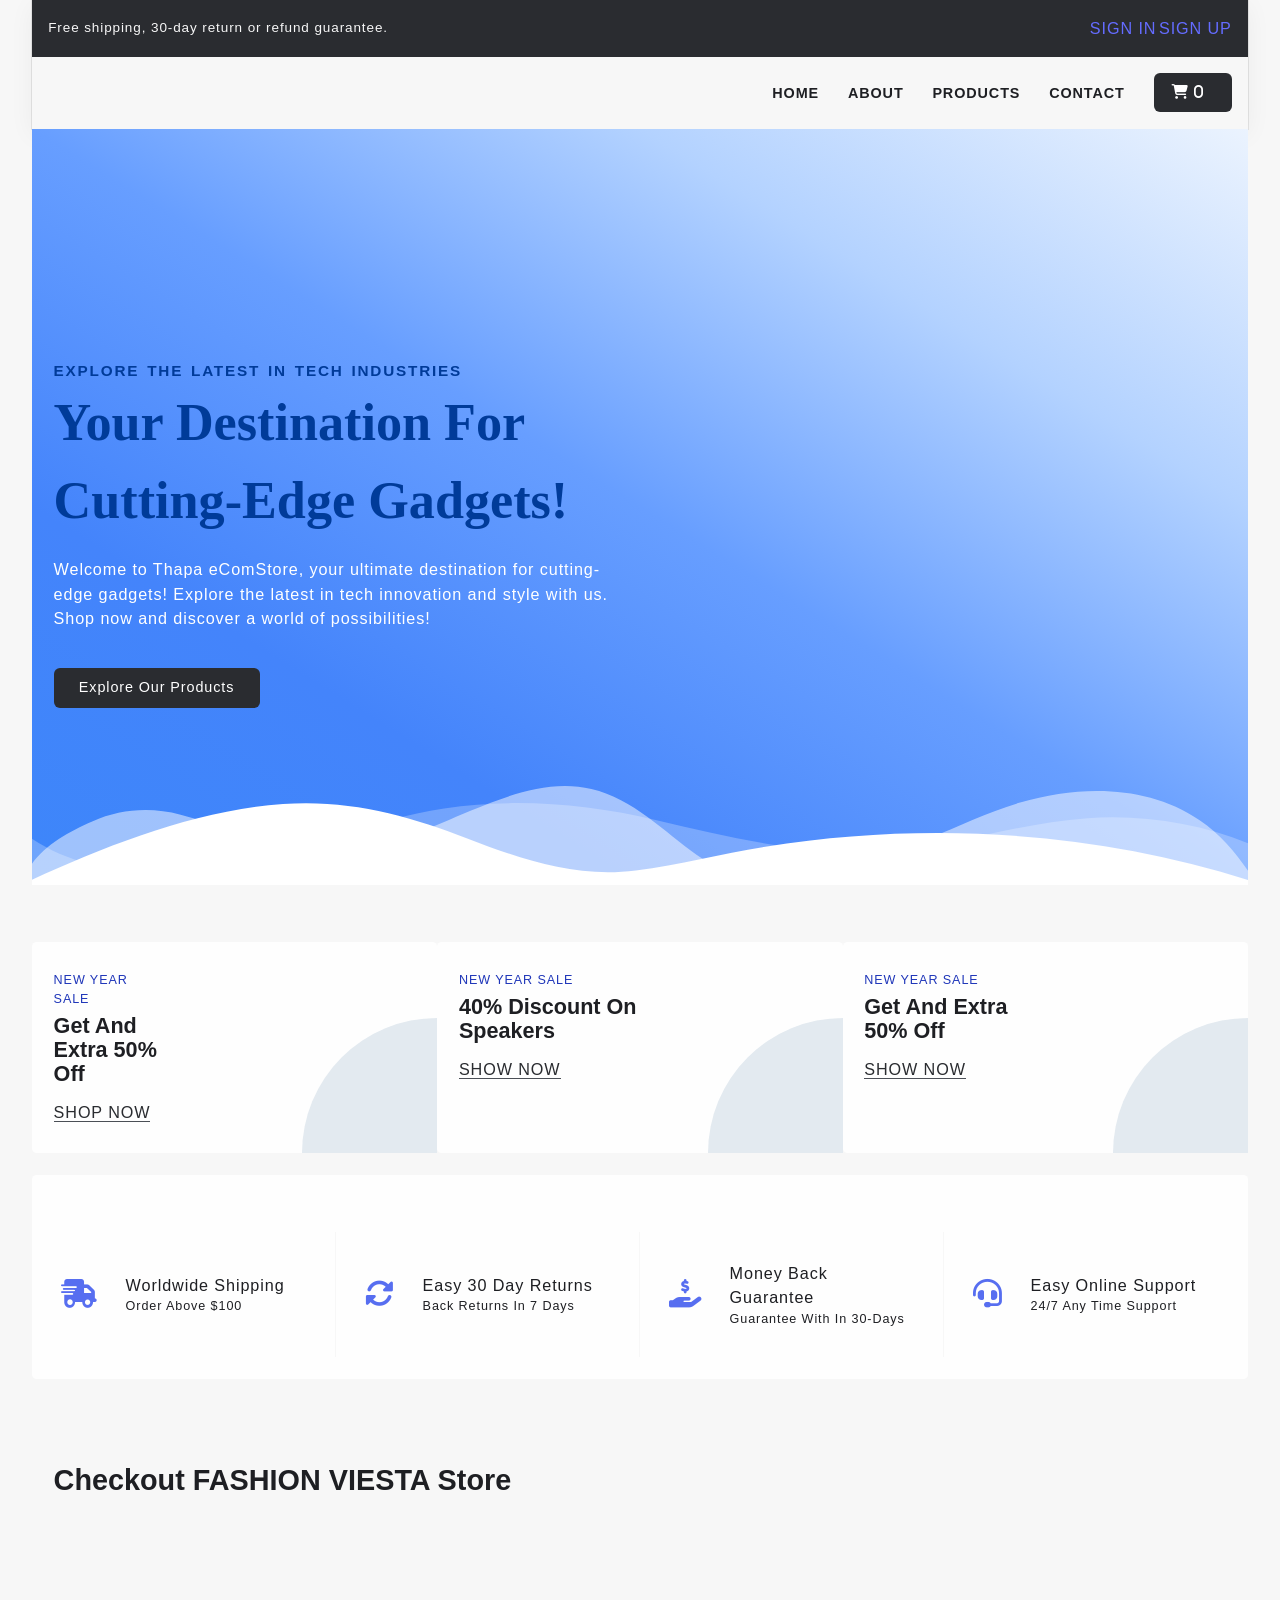
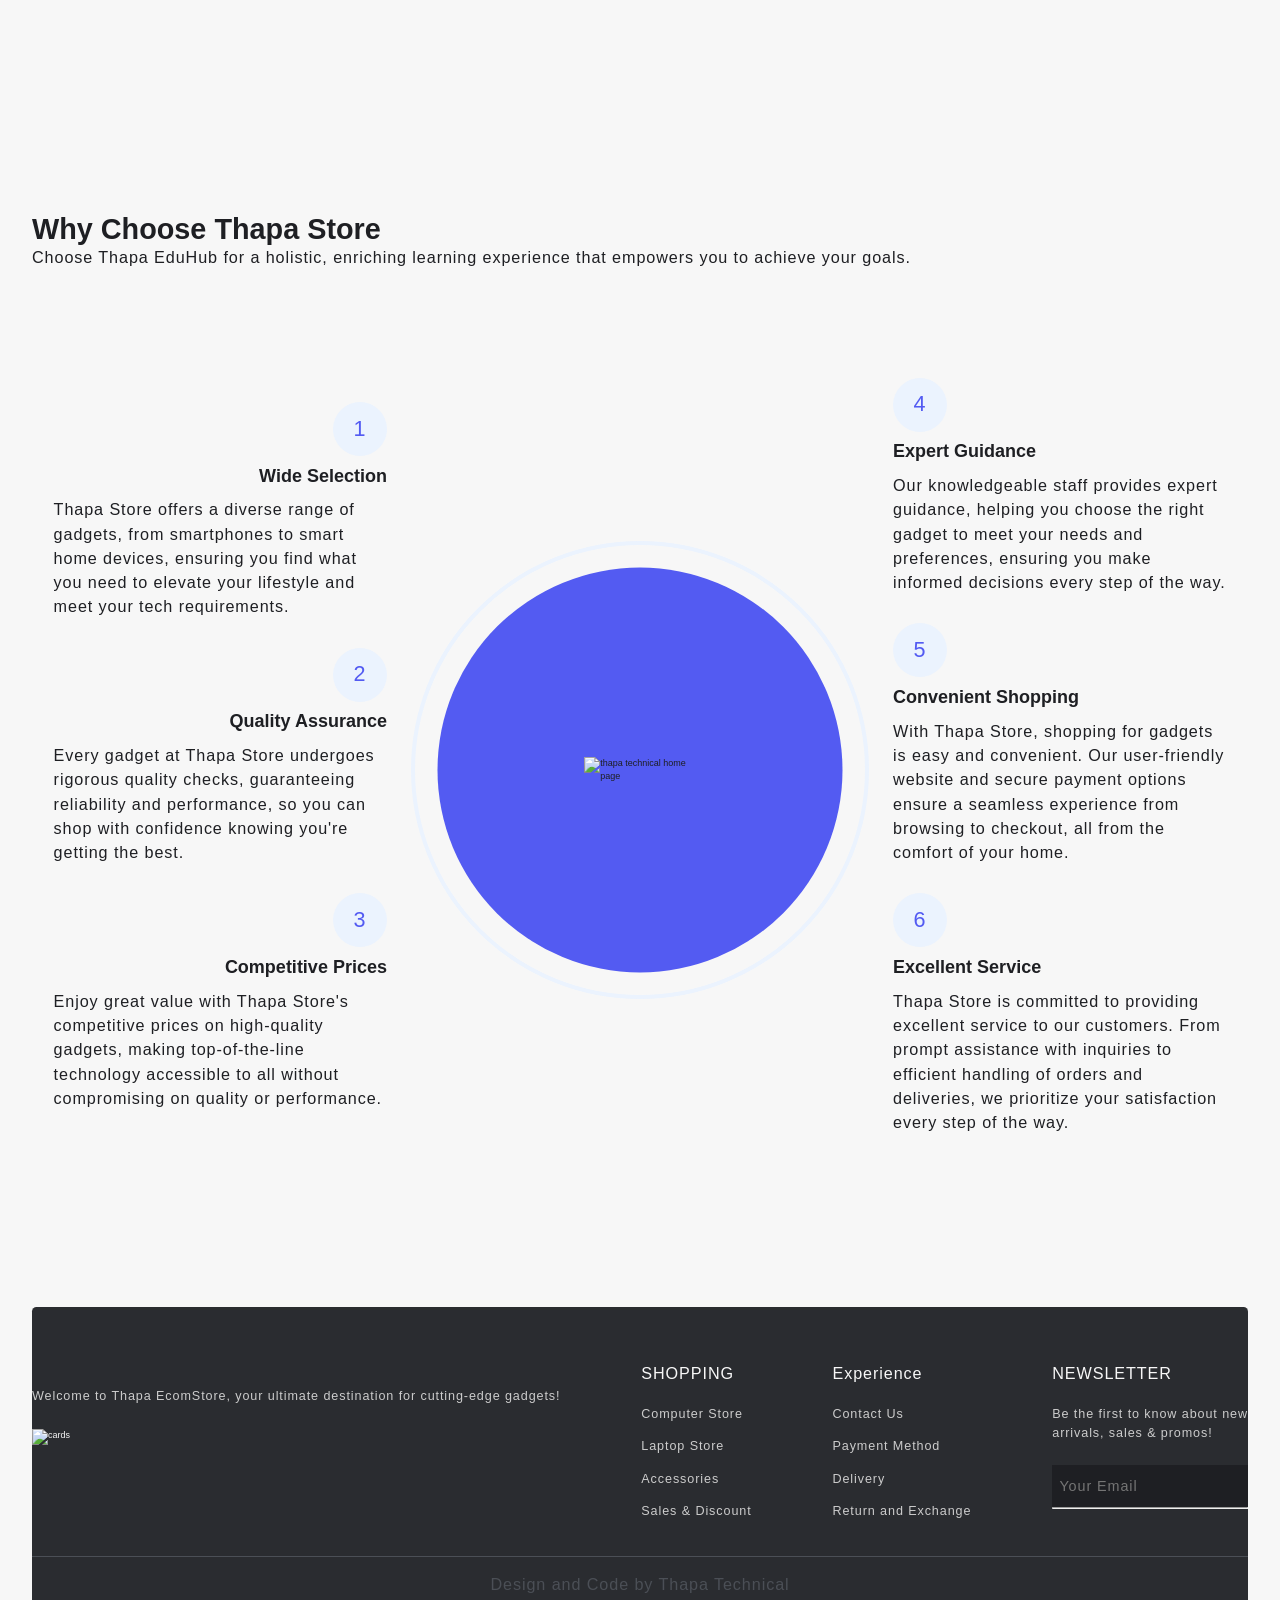
==== index.html @ 00b4ee2f "Initial commit" ====
<!DOCTYPE html>
<html lang="en">
  <head>
    <meta charset="UTF-8" />
    <meta name="viewport" content="width=device-width, initial-scale=1.0" />
    <link
      rel="stylesheet"
      href="https://cdnjs.cloudflare.com/ajax/libs/font-awesome/6.5.1/css/all.min.css"
      integrity="sha512-DTOQO9RWCH3ppGqcWaEA1BIZOC6xxalwEsw9c2QQeAIftl+Vegovlnee1c9QX4TctnWMn13TZye+giMm8e2LwA=="
      crossorigin="anonymous"
      referrerpolicy="no-referrer"
    />
    <!--? ## Step 1: Don't Forget To LIKE SHARE & SUBSCRIBE TO THAPA TECHNCIAL YOUTUBE CHANNEL 👉 https://www.youtube.com/thapatechnical -->

    <link rel="stylesheet" href="./src/style.css" />
    <title>js ecom website</title>
  </head>
  <body>
    <header class="section-navbar">
      <section class="top_txt">
        <div class="head container">
          <div class="head_txt">
            <p>Free shipping, 30-day return or refund guarantee.</p>
          </div>
          <div class="sin_in_up">
            <a href="# ">SIGN IN</a>
            <a href="# ">SIGN UP</a>
          </div>
        </div>
      </section>
      <div class="container">
        <div class="navbar-brand">
          <a href="index.html">
            <!--<img
              src=""
              alt="thapa eCommerce logo"
              class="logo"
              width="80%"
              height="auto"
            />-->
          </a>
        </div>

        <nav class="navbar">
          <ul>
            <li class="nav-item">
              <a href="/" class="nav-link">Home</a>
            </li>
            <li class="nav-item">
              <a href="about.html" class="nav-link">about</a>
            </li>
            <li class="nav-item">
              <a href="products.html" class="nav-link">products</a>
            </li>
            <li class="nav-item">
              <a href="contact.html" class="nav-link">contact</a>
            </li>
            <li class="nav-item">
              <a
                href="addToCart.html"
                class="nav-link add-to-cart-button"
                id="cartValue"
              >
                <i class="fa-solid fa-cart-shopping"> 0 </i>
              </a>
            </li>
          </ul>
        </nav>
      </div>
    </header>

    <!-- ========== Start Home Hero Section ========== -->
    <main>
      <section class="section-hero">
        <div class="container grid grid-two--cols">
          <div class="section-hero--content">
            <p class="hero-subheading">Explore the Latest in Tech Industries</p>
            <h1 class="hero-heading">
              Your Destination for Cutting-Edge Gadgets!
            </h1>
            <p class="hero-para">
              Welcome to Thapa eComStore, your ultimate destination for
              cutting-edge gadgets! Explore the latest in tech innovation and
              style with us. Shop now and discover a world of possibilities!
            </p>
            <div class="hero-btn">
              <a href="products.html" class="btn">Explore Our Products</a>
            </div>
          </div>
          <div
            class="section-hero-image"
            data-aos="fade-up"
            data-aos-delay="600"
          >
            <!--<figure>
              <img
                src="./images/heroSection.svg"
                alt="coding languages using html css js"
              />-->
            </figure>
          </div>
        </div>
        <div class="custom-shape-divider-bottom-1696038172">
          <svg
            data-name="Layer 1"
            xmlns="http://www.w3.org/2000/svg"
            viewBox="0 0 1200 120"
            preserveAspectRatio="none"
          >
            <path
              d="M0,0V46.29c47.79,22.2,103.59,32.17,158,28,70.36-5.37,136.33-33.31,206.8-37.5C438.64,32.43,512.34,53.67,583,72.05c69.27,18,138.3,24.88,209.4,13.08,36.15-6,69.85-17.84,104.45-29.34C989.49,25,1113-14.29,1200,52.47V0Z"
              opacity=".25"
              class="shape-fill"
            ></path>
            <path
              d="M0,0V15.81C13,36.92,27.64,56.86,47.69,72.05,99.41,111.27,165,111,224.58,91.58c31.15-10.15,60.09-26.07,89.67-39.8,40.92-19,84.73-46,130.83-49.67,36.26-2.85,70.9,9.42,98.6,31.56,31.77,25.39,62.32,62,103.63,73,40.44,10.79,81.35-6.69,119.13-24.28s75.16-39,116.92-43.05c59.73-5.85,113.28,22.88,168.9,38.84,30.2,8.66,59,6.17,87.09-7.5,22.43-10.89,48-26.93,60.65-49.24V0Z"
              opacity=".5"
              class="shape-fill"
            ></path>
            <path
              d="M0,0V5.63C149.93,59,314.09,71.32,475.83,42.57c43-7.64,84.23-20.12,127.61-26.46,59-8.63,112.48,12.24,165.56,35.4C827.93,77.22,886,95.24,951.2,90c86.53-7,172.46-45.71,248.8-84.81V0Z"
              class="shape-fill"
            ></path>
          </svg>
        </div>
      </section>
    </main>
    <!-- ========== End Home Hero Section ========== -->

    <!-- ========== Start Extra Product Section ========== -->
    <section class="section-extra-product">
      <div class="container grid grid-three--cols">
        <div class="div-extra grid grid-two--cols">
          <div class="extra-text">
            <p>new year sale</p>
            <h3>get and extra 50% off</h3>
            <a href="#">Shop now</a>
          </div>
          <div class="extra-img extra-laptop">
            <img src="./images/laptop.png" alt="" />
          </div>
        </div>

        <div class="div-extra grid grid-two--cols">
          <div class="extra-text">
            <p>new year sale</p>
            <h3>40% discount on speakers</h3>
            <a href="#">Show now</a>
          </div>
          <div class="extra-img">
            <img src="./images/headphoneEcom.png" alt="" />
          </div>
        </div>

        <div class="div-extra grid grid-two--cols">
          <div class="extra-text">
            <p>new year sale</p>
            <h3>get and extra 50% off</h3>
            <a href="#">Show now</a>
          </div>
          <div class="extra-img">
            <img src="./images/mobiles.png" alt="" />
          </div>
        </div>
      </div>
    </section>
    <!-- ========== End Extra Product Section ========== -->

    <!-- ========== Start policy ========== -->
    <section class="section-policy">
      <div class="container grid grid-four--cols">
        <div class="div-policy">
          <div class="icons">
            <i class="fa-solid fa-truck-fast"></i>
          </div>
          <div class="div-policy-text">
            <p>worldwide shipping</p>
            <p>order above $100</p>
          </div>
        </div>

        <div class="div-policy">
          <div class="icons">
            <i class="fa-solid fa-rotate"></i>
          </div>
          <div class="div-policy-text">
            <p>Easy 30 Day Returns</p>
            <p>Back Returns in 7 Days</p>
          </div>
        </div>

        <div class="div-policy">
          <div class="icons">
            <i class="fa-solid fa-hand-holding-dollar"></i>
          </div>
          <div class="div-policy-text">
            <p>money back guarantee</p>
            <p>guarantee with in 30-Days</p>
          </div>
        </div>

        <div class="div-policy">
          <div class="icons">
            <i class="fa-solid fa-headset"></i>
          </div>
          <div class="div-policy-text">
            <p>Easy Online Support</p>
            <p>24/7 Any time support</p>
          </div>
        </div>
      </div>
    </section>
    <!-- ========== End policy ========== -->

    <!-- ========== Start Our Products Section ========== -->

    <section class="section-products" container>
      <div class="container">
        <h2 class="section-common-heading">Checkout FASHION VIESTA Store</h2>
      </div>

      <section class="container">
        <div id="productContainer"></div>
      </section>
    </section>

    <!-- ========== Start Product Template Section ========== -->
    <!--? ## Step 1: Don't Forget To LIKE SHARE & SUBSCRIBE TO THAPA TECHNCIAL YOUTUBE CHANNEL 👉 https://www.youtube.com/thapatechnical -->

    <template id="productTemplate">
      <div class="cards" id="cardValue">
        <article class="information [card]">
          <span class="category"></span>
          <div class="imageContainer">
            <img class="productImage" src="" alt="" />
          </div>
          <h2 class="productName"></h2>

          <div class="productRating">
            <i class="fa-solid fa-star"></i>
            <i class="fa-solid fa-star"></i><i class="fa-solid fa-star"></i>
            <i class="fa-solid fa-star"></i>
            <i class="fa-solid fa-star"></i>
          </div>

          <p class="productDescription"></p>

          <div class="productPriceElement">
            <p class="productPrice"></p>
            <p class="productActualPrice"></p>
          </div>

          <div class="productStockElement">
            <p class="productProperty">Total Stocks Available:</p>
            <p class="productStock"></p>
          </div>

          <div class="productQuantityElement">
            <p class="productProperty">Quantity(Pieces)</p>
            <div class="stockElement">
              <button class="cartIncrement">+</button>
              <p class="productQuantity">1</p>
              <button class="cartDecrement">-</button>
            </div>
          </div>

          <button class="add-to-cart-button">
            <i class="fa-solid fa-cart-shopping"></i> Add To Cart
          </button>
        </article>
      </div>
    </template>

    <!-- ========== End Product Template Section ========== -->

    <!-- ========== End Our Products Section ========== -->

    <!-- ========== Start Why Choose Us Section ========== -->
    <section class="section-why--choose">
      <div class="container">
        <h2 class="section-common--heading">Why Choose Thapa Store</h2>
        <p class="section-common--subheading">
          Choose Thapa EduHub for a holistic, enriching learning experience that
          empowers you to achieve your goals.
        </p>
      </div>

      <div class="container grid grid-three--cols">
        <div class="choose-left-div text-align--right">
          <div class="why-choose--div" data-aos="zoom-in-up" data-aos-delay="0">
            <p class="common-text--highlight">1</p>
            <h3 class="section-common--title">Wide Selection</h3>
            <p>
              Thapa Store offers a diverse range of gadgets, from smartphones to
              smart home devices, ensuring you find what you need to elevate
              your lifestyle and meet your tech requirements.
            </p>
          </div>

          <div
            class="why-choose--div"
            data-aos="zoom-in-up"
            data-aos-delay="300"
          >
            <p class="common-text--highlight">2</p>
            <h3 class="section-common--title">Quality Assurance</h3>
            <p>
              Every gadget at Thapa Store undergoes rigorous quality checks,
              guaranteeing reliability and performance, so you can shop with
              confidence knowing you're getting the best.
            </p>
          </div>

          <div
            class="why-choose--div"
            data-aos="zoom-in-up"
            data-aos-delay="600"
          >
            <p class="common-text--highlight">3</p>
            <h3 class="section-common--title">Competitive Prices</h3>
            <p>
              Enjoy great value with Thapa Store's competitive prices on
              high-quality gadgets, making top-of-the-line technology accessible
              to all without compromising on quality or performance.
            </p>
          </div>
        </div>
        <div class="choose-center-div" data-aos="zoom-in" data-aos-delay="300">
          <figure>
            <img src="./images/ecompost.png" alt="thapa technical home page " />
          </figure>
        </div>
        <div class="choose-right-div">
          <div
            class="why-choose--div text-align--left"
            data-aos="zoom-in-up"
            data-aos-delay="0"
          >
            <p class="common-text--highlight">4</p>
            <h3 class="section-common--title">Expert Guidance</h3>
            <p>
              Our knowledgeable staff provides expert guidance, helping you
              choose the right gadget to meet your needs and preferences,
              ensuring you make informed decisions every step of the way.
            </p>
          </div>

          <div
            class="why-choose--div text-align--left"
            data-aos="zoom-in-up"
            data-aos-delay="300"
          >
            <p class="common-text--highlight">5</p>
            <h3 class="section-common--title">Convenient Shopping</h3>
            <p>
              With Thapa Store, shopping for gadgets is easy and convenient. Our
              user-friendly website and secure payment options ensure a seamless
              experience from browsing to checkout, all from the comfort of your
              home.
            </p>
          </div>

          <div
            class="why-choose--div text-align--left"
            data-aos="zoom-in-up"
            data-aos-delay="600"
          >
            <p class="common-text--highlight">6</p>
            <h3 class="section-common--title">Excellent Service</h3>
            <p>
              Thapa Store is committed to providing excellent service to our
              customers. From prompt assistance with inquiries to efficient
              handling of orders and deliveries, we prioritize your satisfaction
              every step of the way.
            </p>
          </div>
        </div>
      </div>
    </section>
    <!-- ========== End   Why Choose Us Section ========== -->

    <!-- ========== Start footer Section ========== -->
    <footer class="section-footer">
      <div class="footer-container container">
        <div class="content_1">
          <!--<img src="" alt="logo" />-->
          <p>
            Welcome to Thapa EcomStore, your ultimate destination for
            cutting-edge gadgets!
          </p>
          <img src="https://i.postimg.cc/Nj9dgJ98/cards.png" alt="cards" />
        </div>
        <div class="content_2">
          <h4>SHOPPING</h4>
          <a href="#">Computer Store</a>
          <a href="#">Laptop Store</a>
          <a href="#">Accessories</a>
          <a href="#">Sales & Discount</a>
        </div>
        <div class="content_3">
          <h4>Experience</h4>
          <a href="contact.html">Contact Us</a>
          <a href="" target="_blank">Payment Method</a>
          <a href="" target="_blank">Delivery</a>
          <a href="" target="_blank">Return and Exchange</a>
        </div>
        <div class="content_4">
          <h4>NEWSLETTER</h4>
          <p>Be the first to know about new<br />arrivals, sales & promos!</p>
          <div class="f-mail">
            <input type="email" placeholder="Your Email" />
            <i class="bx bx-envelope"></i>
          </div>
          <hr />
        </div>
      </div>
      <div class="f-design">
        <div class="f-design-txt">
          <p>Design and Code by Thapa Technical</p>
        </div>
      </div>
    </footer>

    <!-- ========== End footer Section ========== -->
    <script type="module" src="./src/main.js"></script>
  </body>
</html>
---- src/style.css ----
* {
  margin: 0;
  padding: 0;
  box-sizing: border-box;
}

:root {
  font-family: "Urbanist", sans-serif;
  line-height: 1.5;
  font-weight: 400;
  font-synthesis: none;
  text-rendering: optimizeLegibility;
  -webkit-font-smoothing: antialiased;
  -moz-osx-font-smoothing: grayscale;
  --buttonColor: #2a2c30;
  --secondaryColor: #4b4f56;
  --borderColor: #e3eaf0;
  --backgroundColor: #f7f7f7;
  --backgroundSecondary: #fefefe;
  --textColor: #1e1f23;
  --anchorColor: #535bf2;
  --main-color: #535bf2;
  --supporting-color: #ebf3fe;
  --glow-color: hsl(186, 91%, 4%);
}

html {
  font-size: 62.5%;
  color: var(--textColor);
}

/* have a look into body once after we done with rest of the styling  */
body {
  margin: 0 auto;
  padding: 0 32px;
  min-width: 320px;
  background-color: var(--backgroundColor);
}

h1,
h2,
h3,
h4,
h5,
h6 {
  line-height: 1.1;
  color: var(--textColor);
}

h1 {
  font-size: 3.2rem;
}

h2 {
  font-size: 3.2rem;
}

p,
li,
a,
label {
  font-size: 1.8rem;
  letter-spacing: 0.1rem;
  color: var(--para-color);
  line-height: 1.5;
  font-weight: 400;
}

li {
  list-style: none;
}

a {
  color: #646cff;
  text-decoration: none;
}
a:hover {
  color: #535bf2;
}

::-moz-placeholder {
  font-family: "Urbanist", sans-serif;
  line-height: 1.5;
  font-weight: 400;
}

::placeholder {
  font-family: "Urbanist", sans-serif;
  line-height: 1.5;
  font-weight: 400;
}

/*! layout */
.container {
  max-width: 142rem;
  margin: 0 auto;
  padding: 9.6rem 2.4rem;
}

:is(.section-extra-product,
.section-blog,
.section-policy,
.section-contact--homepage,
.section-why--choose,
.section-contact,
footer) .container:first-child {
  padding: 6.4rem 0 2.4rem 0;
}

.grid {
  display: grid;
}

.grid-two--cols {
  grid-template-columns: repeat(2, 1fr);
}

.grid-three--cols {
  grid-template-columns: repeat(3, 1fr);
}

.grid-three-cols {
  grid-template-columns: repeat(3, 1fr);
}

.grid-four--cols {
  grid-template-columns: repeat(4, 1fr);
}

.grid-four-cols {
  grid-template-columns: repeat(4, 1fr);
}

/*! module / reusable  */
.btn {
  display: inline-block;
  padding: 1.2rem 3.2rem;
  background-color: var(--main-color);
  color: var(--white-color);
  text-transform: capitalize;
  border-radius: 0.6rem;
  -webkit-border-radius: 0.6rem;
  -moz-border-radius: 0.6rem;
  -ms-border-radius: 0.6rem;
  -o-border-radius: 0.6rem;
}

.section-common--title {
  font-size: 2rem;
  margin: 2.4rem 0 1.2rem 0;
}

/* states  */
.btn:hover {
  background-color: var(--bnt-hover-bg-color);
  box-shadow: var(--btn-box-shadow);
  cursor: pointer;
}

.btn:focus-visible,
input:focus-visible,
textarea:focus-visible {
  outline: 2px solid var(--para-color);
}

/** CSS for toast notifications */
.toast {
  position: fixed;
  top: 2rem;
  right: 1.4rem;
  background-color: var(--buttonColor);
  color: #fff;
  padding: 10px 20px;
  border-radius: 5px;
  border-bottom: 0;
  border-color: red;
  font-size: 1.6rem;
  z-index: 1000;
  font-family: "urbanist";
  animation: toastAnimation 2s linear;
  -webkit-animation: toastAnimation 2s linear;
  box-shadow: inset 0px 0px 0.5em 0px var(--glow-color), 0px 0px 0.5em 0px var(--glow-color);
}

@keyframes toastAnimation {
  0% {
    transform: translateX(100%);
    opacity: 0;
    -webkit-transform: translateX(100%);
    -moz-transform: translateX(100%);
    -ms-transform: translateX(100%);
    -o-transform: translateX(100%);
  }
  20% {
    transform: translateX(0);
    opacity: 1;
    -webkit-transform: translateX(0);
    -moz-transform: translateX(0);
    -ms-transform: translateX(0);
    -o-transform: translateX(0);
  }
  100% {
    transform: translateX(0);
    opacity: 1;
    -webkit-transform: translateX(0);
    -moz-transform: translateX(0);
    -ms-transform: translateX(0);
    -o-transform: translateX(0);
  }
}
/***** Navbar Section *****/
.top_txt {
  background-color: var(--buttonColor);
  color: var(--backgroundColor);
}
.top_txt .head_txt p {
  font-size: 1.5rem;
}
.top_txt .sing_in_up {
  display: flex;
  gap: 3.2rem;
}

.section-navbar {
  width: 100%;
  box-shadow: rgba(0, 0, 0, 0.05) 0px 6px 24px 0px, rgba(0, 0, 0, 0.08) 0px 0px 0px 1px;
}

.section-navbar .container {
  display: flex;
  justify-content: space-between;
  align-items: center;
  padding: 1.8rem; /* we override the main container padding property  */
}

.section-navbar img {
  width: 25%;
}

.section-navbar .navbar ul {
  display: flex;
  gap: 3.2rem;
  text-transform: capitalize;
  align-items: center;
}
.section-navbar .navbar ul li a {
  color: var(--heading-color);
  font-weight: 600;
  text-transform: uppercase;
  font-size: 1.6rem;
  display: inline-block;
  position: relative;
}
.section-navbar .navbar ul li a:after {
  content: "";
  position: absolute;
  bottom: -0.3rem;
  left: 0;
  width: 0%;
  border-bottom: 0.1rem solid var(--main-color);
  transition: all 0.3s linear;
}
.section-navbar .navbar ul li a:hover {
  color: var(--main-color);
}
.section-navbar .navbar ul li a:hover:after {
  width: 100%;
}

/***** Navbar End Section *****/
/***** Hero Section *****/
main {
  height: 84vh;
  position: relative;
  background-color: #d9e9ff;
  background-image: linear-gradient(to top right, #3d86fa, #4484fb, #679eff, #b3d2ff, #ebf3fe);
}

.custom-shape-divider-bottom-1696038172 {
  position: absolute;
  bottom: 0;
  left: 0;
  width: 100%;
  overflow: hidden;
  line-height: 0;
  transform: rotate(180deg);
}

.custom-shape-divider-bottom-1696038172 svg {
  position: relative;
  display: block;
  width: calc(100% + 1.3px);
  height: 12rem;
}

.custom-shape-divider-bottom-1696038172 .shape-fill {
  fill: #ffffff;
}

main .section-hero {
  height: 90vh;
  display: flex;
  justify-content: center;
  align-items: center;
  /* background-color: var(--supporting-color); */
}

.section-hero .grid {
  align-items: center;
  gap: 6.4rem;
}

.section-hero .hero-subheading {
  text-transform: uppercase;
  letter-spacing: 0.2rem;
  font-size: 1.7rem;
  word-spacing: 0.2rem;
  color: #003b99;
  font-weight: 700;
}
.section-hero .hero-heading {
  font-size: 5.8rem;
  line-height: 1.5;
  initial-letter: -0.2rem;
  text-transform: capitalize;
  color: #003b99;
  font-family: "Jost";
}
.section-hero .hero-para {
  margin: 2rem 0 4.2rem 0;
  color: white;
}

.section-hero img {
  width: 100%;
  height: auto;
  transform: scaleX(-1);
}

/***** End Hero Section *****/
/***** Extra Section *****/
.div-extra {
  padding: 3.2rem 2.4rem;
  background-color: var(--backgroundSecondary);
  position: relative;
  /* box-shadow: inset 0 0 0 4rem #000; */
  /* border-radius: 30% 70% 70% 30% / 30% 30% 70% 70%; */
}
.div-extra::after {
  content: "";
  position: absolute;
  right: 0;
  bottom: 0;
  width: 15rem;
  height: 15rem;
  border-radius: 30% 70% 70% 30%/30% 30% 70% 70%;
  border-radius: 100% 0% 0% 100%/100% 0% 100% 0%;
  background-color: var(--borderColor);
  z-index: 1;
}
.div-extra p {
  text-transform: uppercase;
  font-size: 1.4rem;
  color: #1f36b9;
}
.div-extra h3 {
  font-size: 2.4rem;
  text-transform: capitalize;
  margin: 0.6rem 0 1.6rem 0;
}
.div-extra a {
  text-transform: uppercase;
  color: var(--buttonColor);
  border-bottom: 0.1rem solid var(--secondaryColor);
}
.div-extra .extra-img {
  display: flex;
  justify-content: center;
  align-items: center;
  z-index: 2;
}
.div-extra .extra-img img {
  width: 18rem;
  filter: drop-shadow(5px 8px 24px rgba(25, 76, 127, 0.2));
  -webkit-filter: drop-shadow(5px 8px 24px rgba(25, 76, 127, 0.2));
}
.div-extra img {
  max-width: 100%;
  width: 30%;
  height: auto;
}
.div-extra:last-child img {
  transform: rotate(5deg);
  -moz-transform: rotate(5deg);
  -ms-transform: rotate(5deg);
  -o-transform: rotate(5deg);
  -webkit-transform: rotate(5deg);
}
.div-extra .extra-laptop img {
  width: 28rem;
  height: auto;
}

.grid-three-cols {
  gap: 6.4rem;
}
.grid-three-cols :div {
  justify-self: left;
}

.div-extra {
  border-radius: 0.5rem;
  -webkit-border-radius: 0.5rem;
  -moz-border-radius: 0.5rem;
  -ms-border-radius: 0.5rem;
  -o-border-radius: 0.5rem;
}

/***** End Extra Div Section *****/
/***** Policy Section *****/
.section-policy .container {
  padding: 3.2rem 0;
  background-color: #fefefe;
  border-radius: 0.5rem;
}

.div-policy {
  padding: 3.2rem;
  display: flex;
  align-items: center;
  gap: 3.2rem;
  border-right: 0.1rem solid var(--backgroundColor);
}
.div-policy:last-child {
  border-right: none;
}
.div-policy .icons {
  font-size: 3.2rem;
  color: #576ef0;
}
.div-policy p {
  text-transform: capitalize;
}
.div-policy p:last-child {
  font-size: 1.4rem;
}

/***** End Policy Section *****/
/***** why choose Section *****/
.section-why--choose .grid {
  gap: 9.6rem;
  align-items: center;
}

.why-choose--div {
  margin-bottom: 3.2rem;
}

.section-why--choose .text-align--right .why-choose--div {
  display: flex;
  flex-direction: column;
  align-items: end;
}

.section-why--choose .text-align--left .why-choose--div {
  align-items: start;
}

.common-text--highlight {
  color: var(--main-color);
  width: 6rem;
  height: 6rem;
  background-color: var(--supporting-color);
  border-radius: 50%;
  -webkit-border-radius: 50%;
  -moz-border-radius: 50%;
  -ms-border-radius: 50%;
  -o-border-radius: 50%;
  font-size: 2.4rem;
  margin: 0;
  display: flex;
  justify-content: center;
  align-items: center;
  text-align: center;
}

.why-choose--div .section-common--title {
  margin-top: 1.2rem;
}

.choose-center-div,
.choose-center-div figure {
  display: flex;
  justify-content: center;
  align-items: center;
  position: relative;
  transform-origin: center;
}

.choose-center-div figure::before {
  content: "";
  position: absolute;
  top: 50%;
  left: 50%;
  transform: translate(-50%, -50%);
  width: 45rem;
  height: 45rem;
  border-radius: 50%;
  background-color: var(--main-color);
  -webkit-transform: translate(-50%, -50%);
  -moz-transform: translate(-50%, -50%);
  -ms-transform: translate(-50%, -50%);
  -o-transform: translate(-50%, -50%);
  -webkit-border-radius: 50%;
  -moz-border-radius: 50%;
  -ms-border-radius: 50%;
  -o-border-radius: 50%;
  z-index: -1;
  animation: circle 5s linear infinite;
  -webkit-animation: circle 5s linear infinite alternate;
}

@keyframes circle {
  0% {
    background-color: #b3d0ff;
  }
  25% {
    background-color: #80b1ff;
  }
  50% {
    background-color: #4d91ff;
  }
  75% {
    background-color: #99c0ff;
  }
  100% {
    background-color: #3381ff;
  }
}
.choose-center-div figure::after {
  content: "";
  position: absolute;
  top: 50%;
  left: 50%;
  transform: translate(-50%, -50%);
  width: 50rem;
  height: 50rem;
  border-radius: 50%;
  background-color: transparent;
  border: 0.5rem solid var(--supporting-color);
  -webkit-transform: translate(-50%, -50%);
  -moz-transform: translate(-50%, -50%);
  -ms-transform: translate(-50%, -50%);
  -o-transform: translate(-50%, -50%);
  -webkit-border-radius: 50%;
  -moz-border-radius: 50%;
  -ms-border-radius: 50%;
  -o-border-radius: 50%;
  z-index: -1;
}

.choose-center-div img {
  width: 90%;
  height: auto;
}

/***** End why choose Section *****/
/***** Start contact Section *****/
.section-contact .grid {
  gap: 6.4rem;
}

.mb-3 {
  margin-bottom: 3.2rem;
}

.contact-content .grid {
  gap: 6.4rem;
}

label {
  text-transform: capitalize;
  display: block;
}

input,
textarea {
  width: 100%;
  padding: 1.4rem 2.4rem;
  font-size: 1.6rem;
  letter-spacing: 0.1rem;
}

.btn-submit {
  font-size: 1.8rem;
  border: none;
}

.contact-map {
  display: flex;
  justify-content: flex-end;
}

::-moz-placeholder {
  text-transform: capitalize;
}

::placeholder {
  text-transform: capitalize;
}

/***** End contact Section *****/
/***** Start Footer Section *****/
footer {
  width: 100%;
  background: var(--buttonColor);
  color: var(--backgroundColor);
  border-top-left-radius: 0.5rem;
  border-top-right-radius: 0.5rem;
  margin-top: 6.4rem;
}

.footer-container .content_1 img {
  height: auto;
  width: 15rem;
}

.footer-container {
  display: flex;
  justify-content: space-between;
  padding: 6rem 0;
}

.footer-container h4 {
  color: var(--white);
  font-weight: 500;
  letter-spacing: 0.1rem;
  margin-bottom: 2.5rem;
  font-size: 1.8rem;
}

.footer-container a {
  display: block;
  text-decoration: none;
  color: #cccccc;
  margin-bottom: 1.5rem;
  font-size: 1.4rem;
}

.footer-container .content_1 p,
.footer-container .content_4 p {
  color: #cccccc;
  margin: 2.5rem 0;
  font-size: 1.4rem;
}

.footer-container .content_4 input[type=email] {
  background-color: var(--textColor);
  border: none;
  color: var(--backgroundColor);
  outline: none;
  padding: 1.4rem 0.8rem;
  width: 100%;
}

.footer-container .content_4 .f-mail {
  display: flex;
  justify-content: space-between;
  align-items: center;
}

.footer-container .content_4 .bx {
  color: var(--white);
}

.f-design {
  width: 100%;
  color: var(--white);
  text-align: center;
}

.f-design .f-design-txt {
  border-top: 1px solid var(--secondaryColor);
  padding: 1.6rem 0;
  color: var(--secondaryColor);
}

/***** End Footer Section *****/
/**** Our Home product section  Starts ***/
#productContainer {
  display: grid;
  grid-template-columns: repeat(3, 1fr);
  gap: 4.8rem;
}
#productContainer .information {
  display: flex;
  flex-direction: column;
  align-items: start;
  gap: 1rem;
}

.cards {
  display: flex;
  flex-wrap: wrap;
  align-items: flex-start;
  gap: 2.5rem;
  width: 36rem;
  padding: 1.6rem;
  /* max-width: 1000px; */
  margin: 1.8vh auto;
  box-shadow: rgba(0, 0, 0, 0.1) 0px 4px 12px;
  border-radius: 0.3rem;
  /*border: 0.1rem solid #ccc;
  */
  -webkit-border-radius: 0.2rem;
  -moz-border-radius: 0.3rem;
  -ms-border-radius: 0.3rem;
  -o-border-radius: 0.3rem;
  -webkit-border-radius: 0.3rem;
}

.category {
  background-color: #e7d6d6;
  padding: 0.3rem 1.2rem;
  font-size: 1.2rem;
  letter-spacing: 0.1rem;
  border-radius: 10rem;
  -webkit-border-radius: 10rem;
  -moz-border-radius: 10rem;
  -ms-border-radius: 10rem;
  -o-border-radius: 10rem;
}

.productImage {
  max-width: 100%;
  width: 32rem;
  height: auto;
}

.productPriceElement,
.productQuantityElement,
.productStockElement {
  display: flex;
  gap: 2rem;
  align-items: center;
  text-align: center;
}

.productPriceElement {
  margin: 0.8rem 0;
}

.productProperty,
.productDescription {
  font-size: 1.6rem;
}

.stockElement {
  display: grid;
  grid-template-columns: repeat(3, 1fr);
  align-items: center;
  border: 0.2rem solid var(--borderColor);
  border-radius: 0.8rem;
  margin: 0.8rem 0;
}
.stockElement button {
  background-color: transparent;
  color: var(--buttonColor);
  font-size: 2rem;
  padding: 0.6rem 2rem;
  font-weight: bold;
  border: none;
}
.stockElement button:hover {
  cursor: pointer;
}
.stockElement button:first-child {
  border-right: 0.1rem solid var(--borderColor);
  border-radius: 0;
  -webkit-border-radius: 0;
  -moz-border-radius: 0;
  -ms-border-radius: 0;
  -o-border-radius: 0;
}
.stockElement button:last-child {
  border-left: 0.1rem solid var(--borderColor);
  border-radius: 0;
  -webkit-border-radius: 0;
  -moz-border-radius: 0;
  -ms-border-radius: 0;
  -o-border-radius: 0;
}
.stockElement .productQuantity {
  padding: 0rem 3rem;
  margin: 0;
  font-weight: bold;
}

/**** Our Home product section Ends  ****/
#cartValue {
  background-color: var(--buttonColor);
  color: #fff;
  padding: 1rem 2rem;
}

.add-to-cart-button,
.contact-btn,
.hero-btn a {
  font-weight: 500;
  font: inherit;
  border-radius: 6px;
  border: 0;
  padding: 1rem 2.8rem;
  background-color: var(--buttonColor);
  color: #fff;
  font-size: 1.6rem;
  /* margin-top: 1.2rem; */
}
.add-to-cart-button:hover,
.contact-btn:hover,
.hero-btn a:hover {
  box-shadow: inset 0px 1px 4px rgba(0, 0, 0, 0.16), inset 0px 0px 0px 3px rgb(51, 51, 51);
  background-color: var(--backgroundColor);
  color: var(--buttonColor);
  cursor: pointer;
}
.add-to-cart-button .fa-cart-shopping,
.contact-btn .fa-cart-shopping,
.hero-btn a .fa-cart-shopping {
  padding-right: 1rem;
}

/*****  Add to Cart page starts *****/
#productCartContainer {
  display: flex;
  flex-direction: column;
}
#productCartContainer .cards {
  width: 100%;
  max-width: 100%;
  margin: 0;
  box-shadow: 0 0;
  border-top: 0.1rem solid #d8d8d8;
  border-right: 0.1rem solid #d8d8d8;
  border-left: 0.1rem solid #d8d8d8;
  border-radius: 0;
}
#productCartContainer .cards:last-child {
  border-bottom: 0.1rem solid #d8d8d8;
}
#productCartContainer .card {
  width: 100%;
  display: grid;
  grid-template-columns: 0.5fr 0.5fr 1fr 0.5fr 1fr 1fr;
  align-items: center; /* margin: auto; */
  gap: 3.2rem;
}
#productCartContainer .productImage {
  width: 16rem;
}
#productCartContainer .productName {
  font-size: 2rem;
}
#productCartContainer .productPrice {
  font-size: 1.6rem;
}
#productCartContainer .productActualPrice {
  font-size: 1.6rem;
}

.category {
  background-color: #e7d6d6;
  padding: 0.3rem 1.2rem;
  font-size: 1.2rem;
  letter-spacing: 0.1rem;
  border-radius: 10rem;
  -webkit-border-radius: 10rem;
  -moz-border-radius: 10rem;
  -ms-border-radius: 10rem;
  -o-border-radius: 10rem;
}

.productRating {
  color: #e9db16;
}

.productPrice,
.productActualPrice {
  font-size: 2.2rem;
}

.productActualPrice {
  text-decoration: line-through;
}

.productCartTotalElem {
  display: flex;
  justify-content: end;
  width: 100%;
  margin-top: 3.2rem;
}

.productCartTotalElement {
  padding: 2.4rem;
  background-color: var(--backgroundSecondary);
  height: auto;
  width: 32rem;
  box-shadow: rgba(0, 0, 0, 0.16) 0px 1px 4px, rgb(51, 51, 51) 0px 0px 0px 3px;
}

.productOrderTotal {
  /* background-color: rgb(60, 60, 60); */
  max-width: 30rem;
}
.productOrderTotal div {
  display: flex;
  justify-content: space-between;
  margin-top: 3.2rem;
}
.productOrderTotal div p {
  color: #8c9299;
}
.productOrderTotal div .productSubTotal,
.productOrderTotal div .productFinalTotal,
.productOrderTotal div .productTax {
  color: var(--textColor);
  font-weight: bold;
}

/*****  Add to Cart page ends *****/
/*****  media queries Section *****/
/* https://getbootstrap.com/docs/5.0/layout/breakpoints/ */
@media (width <= 1380px) {
  html {
    font-size: 56.25%;
  }
  .section-hero img {
    width: 90%;
  }
}
@media (width <= 1220px) {
  html {
    font-size: 54%;
  }
  :is(.section-about,
  .section-blog,
  .section-course,
  .section-contact--homepage,
  .section-why--choose) .grid {
    gap: 6.4rem;
  }
  .choose-center-div figure::after {
    width: 46rem;
    height: 46rem;
  }
}
@media (width <= 1100px) {
  .grid-four--cols {
    grid-template-columns: repeat(auto-fill, minmax(25rem, 1fr));
  }
  .custom-shape-divider-bottom-1696038172 svg {
    position: relative;
    display: block;
    width: calc(100% + 1.3px);
    height: 8rem;
  }
  .section-why--choose .choose-left-div {
    order: 2;
  }
  .section-why--choose .choose-center-div {
    order: 1;
  }
  .section-why--choose .choose-center-div figure::before {
    width: 0;
    height: 0;
    background-color: transparent;
    display: none;
  }
  .section-why--choose .choose-center-div figure::after {
    width: 0;
    height: 0;
    background-color: transparent;
    display: none;
  }
  .section-why--choose .choose-right-div {
    order: 3;
  }
  .contact-title {
    font-size: 2.4rem;
  }
  .section-contact .grid-two--cols {
    grid-template-columns: 2fr 1.5fr;
    gap: 3.2rem;
  }
}
@media (width <= 980px) {
  body {
    padding: 0 0.6rem;
  }
  .section-products #productContainer {
    grid-template-columns: repeat(2, minmax(33%, 1fr));
  }
  .section-hero .hero-heading {
    font-size: 4.4rem;
  }
  footer {
    padding: 0 1.6rem;
  }
  .footer-container {
    display: grid;
    grid-template-columns: repeat(2, minmax(33%, 1fr));
  }
  .footer-container .content_1 {
    grid-column: 1/-1;
    margin-bottom: 3.2rem;
  }
  .footer-container .content_4 {
    margin-top: 3.2rem;
  }
  main .section-hero {
    height: auto;
  }
  main .section-hero .grid-two--cols {
    grid-template-columns: 1fr;
  }
  .section-hero .section-hero--content {
    order: 2;
  }
  .section-hero .section-hero-image {
    display: grid;
    place-items: center;
  }
  .section-hero .section-hero-image figure {
    display: grid;
    place-items: center;
  }
  .section-hero img {
    width: 40%;
  }
  .section-about .about-div {
    text-align: left;
    padding: 0;
  }
}
@media (width <= 768px) {
  .grid-two--cols {
    grid-template-columns: 1fr;
  }
  .section-contact .grid-two--cols {
    grid-template-columns: 1fr;
  }
  .grid-three--cols {
    grid-template-columns: 1fr;
  }
  .section-hero .hero-heading {
    font-size: 4.2rem;
  }
  .section-products #productContainer {
    grid-template-columns: repeat(1, minmax(33%, 1fr));
  }
  #productCartContainer .card {
    width: 100%;
    display: grid;
    /* grid-template-columns: 0.5fr 0.5fr 1fr 0.5fr 1fr 1fr; */
    grid-template-columns: 0.5fr 0.1fr repeat(2, 1fr);
    align-items: center;
    /* margin: auto; */
    gap: 3.2rem;
  }
  .productQuantity {
    text-align: center;
  }
  .stockElement {
    grid-column: 1/4;
  }
  .remove-to-cart-button {
    grid-column: 4/-1;
  }
  /* footer .grid-four--cols {
    grid-template-columns: repeat(1, minmax(100%, 1fr));
    text-align: center;
  } */
  .section-navbar .container {
    flex-direction: column;
    gap: 3.2rem;
  }
  .section-why--choose img {
    width: 30%;
  }
  .section-why--choose .grid {
    gap: 1.4rem;
  }
  .section-why--choose .text-align--right .why-choose--div {
    align-items: flex-start;
  }
  .section-why--choose .choose-left-div {
    text-align: left;
  }
  .section-contact--homepage .btn {
    display: block;
    text-align: center;
  }
  :is(.section-contact--homepage) .container:first-child {
    padding: 6.4rem 0rem 2.4rem 0rem;
  }
}
/***** End  media queries Section *****//*# sourceMappingURL=style.css.map */
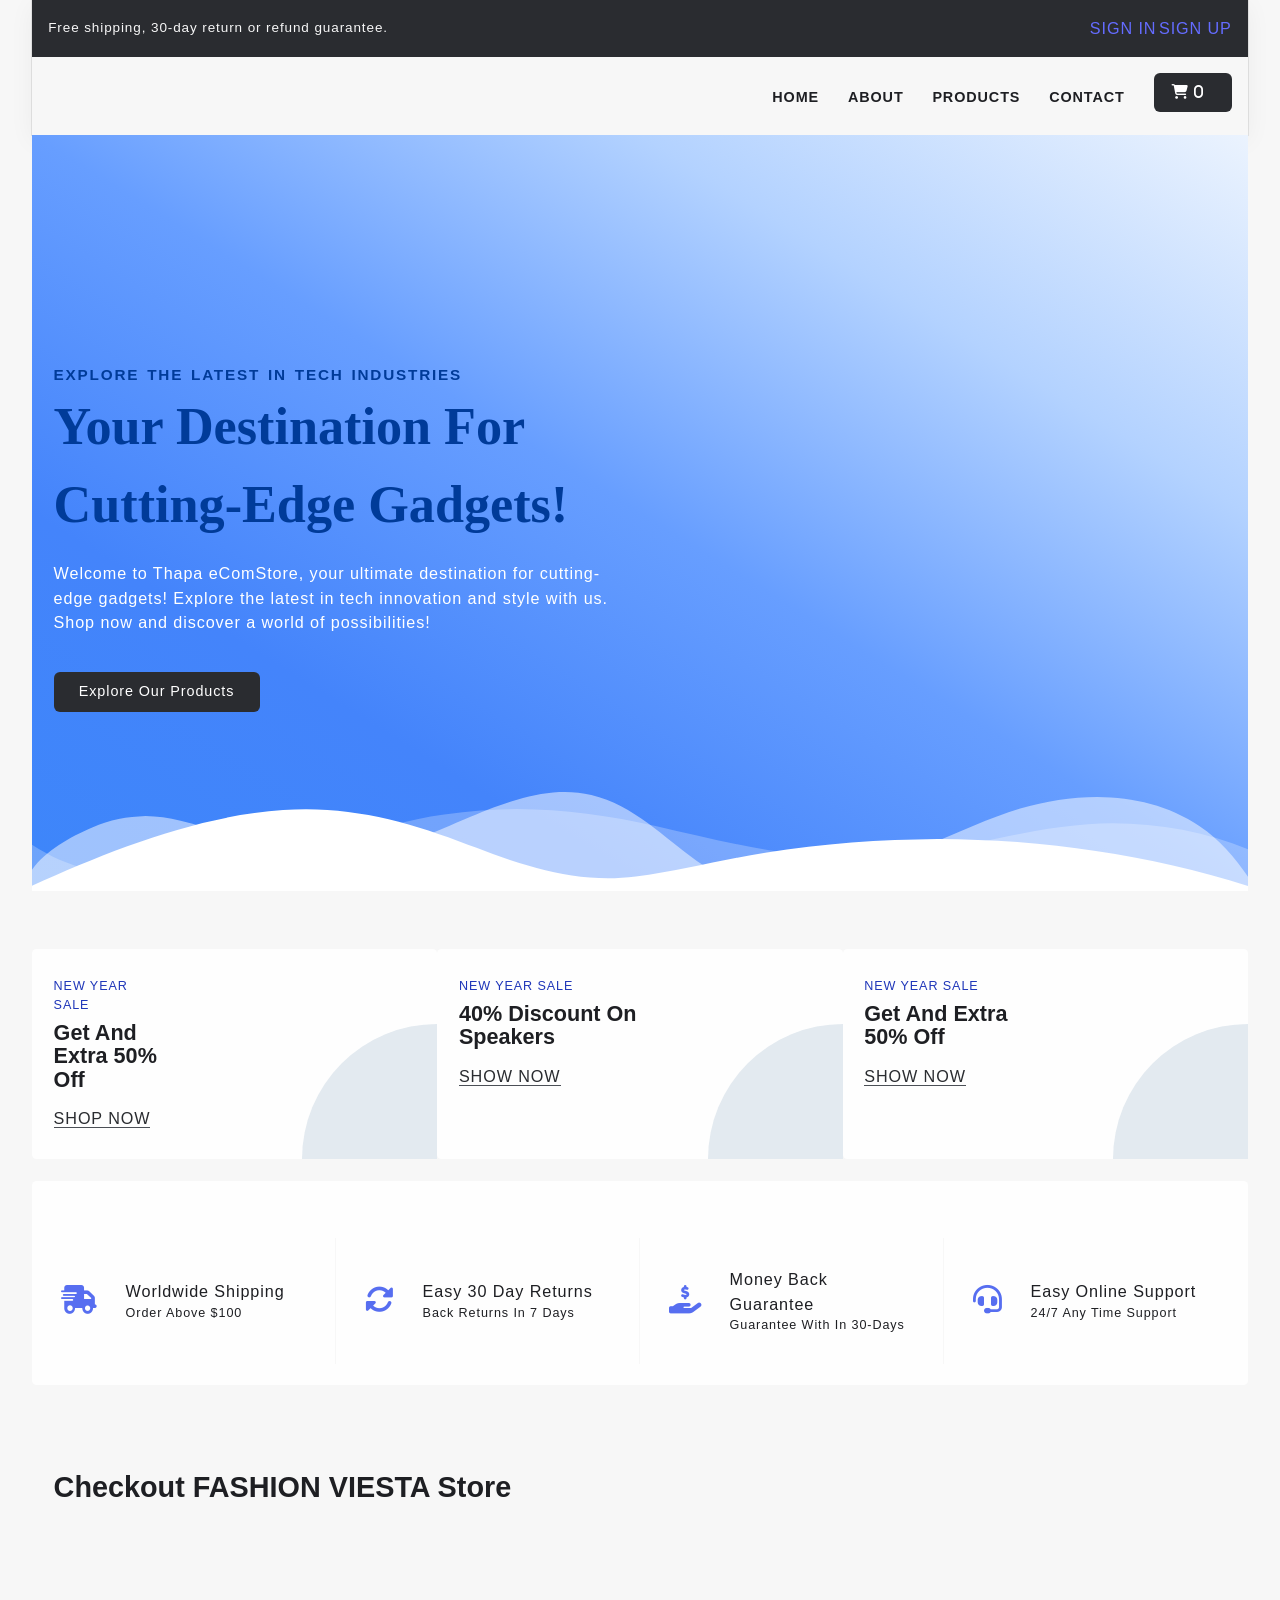
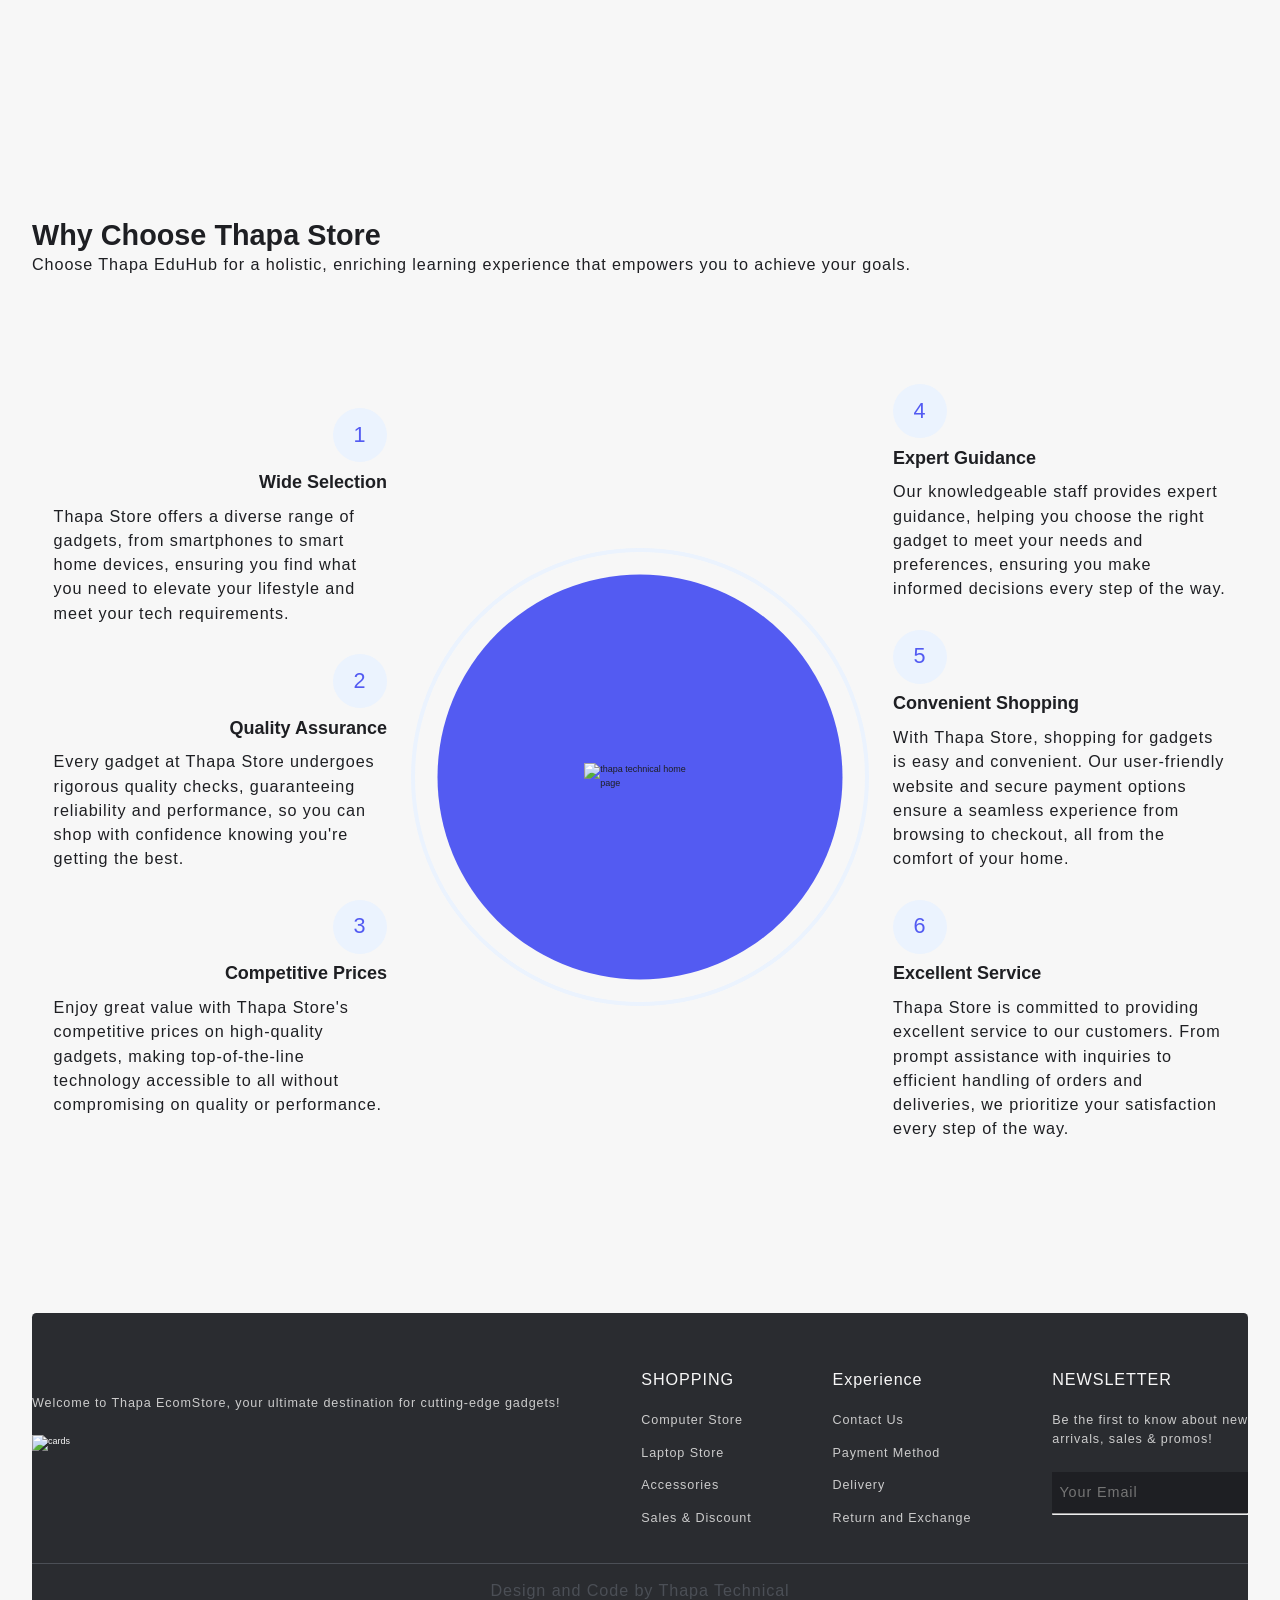
==== commit d4b669cb: "Feat: Add animated login page and improve UI interactions Co-authored-by: tshivanshu126 <tshivanshu1" ====
--- a/index.html
+++ b/index.html
@@ -23,8 +23,8 @@
             <p>Free shipping, 30-day return or refund guarantee.</p>
           </div>
           <div class="sin_in_up">
-            <a href="# ">SIGN IN</a>
-            <a href="# ">SIGN UP</a>
+            <a href="login.html">SIGN IN</a>
+            <a href="login.html">SIGN UP</a>
           </div>
         </div>
       </section>
--- a/src/style.css
+++ b/src/style.css
@@ -399,6 +399,86 @@
 .div-extra .extra-laptop img {
   width: 28rem;
   height: auto;
+}
+
+/* Micro-interactions: product cards, images, hero, and buttons */
+.cards {
+  transition: transform 0.35s cubic-bezier(0.34, 1.56, 0.64, 1), box-shadow 0.35s ease;
+}
+.cards:hover {
+  transform: translateY(-6px) scale(1.01);
+  box-shadow: rgba(0, 0, 0, 0.18) 0px 12px 30px;
+}
+.imageContainer img,
+.productImage {
+  transition: transform 0.5s cubic-bezier(0.34, 1.56, 0.64, 1), filter 0.4s ease;
+}
+.cards:hover .imageContainer img,
+.cards:hover .productImage {
+  transform: translateY(-4px) scale(1.02) rotate(-1deg);
+  filter: drop-shadow(0 8px 18px rgba(25, 76, 127, 0.25));
+}
+
+@keyframes floatY {
+  0%, 100% { transform: translateY(0); }
+  50% { transform: translateY(-10px); }
+}
+.section-hero-image figure {
+  animation: floatY 7s ease-in-out infinite;
+}
+
+@keyframes fadeUp {
+  from { opacity: 0; transform: translateY(16px); }
+  to { opacity: 1; transform: translateY(0); }
+}
+.section-hero .hero-subheading { animation: fadeUp 0.7s ease 0.05s both; }
+.section-hero .hero-heading { animation: fadeUp 0.8s ease 0.15s both; }
+.section-hero .hero-para { animation: fadeUp 0.9s ease 0.3s both; }
+
+.add-to-cart-button,
+.contact-btn,
+.hero-btn a {
+  position: relative;
+  overflow: hidden;
+  transition: transform 0.25s ease, box-shadow 0.25s ease, background-color 0.25s ease, color 0.25s ease;
+}
+.add-to-cart-button:hover,
+.contact-btn:hover,
+.hero-btn a:hover {
+  transform: translateY(-2px) scale(1.01);
+}
+.add-to-cart-button::after,
+.contact-btn::after,
+.hero-btn a::after {
+  content: "";
+  position: absolute;
+  top: 0;
+  left: -120%;
+  width: 120%;
+  height: 100%;
+  background: linear-gradient(90deg, transparent, rgba(255,255,255,0.35), transparent);
+  transform: skewX(-20deg);
+  transition: left 0.6s ease;
+}
+.add-to-cart-button:hover::after,
+.contact-btn:hover::after,
+.hero-btn a:hover::after {
+  left: 120%;
+}
+
+.div-policy {
+  transition: transform 0.3s ease, box-shadow 0.3s ease;
+}
+.div-policy:hover {
+  transform: translateY(-4px);
+  box-shadow: rgba(0, 0, 0, 0.08) 0px 10px 22px;
+}
+.div-policy .icons { transition: transform 0.3s cubic-bezier(0.34, 1.56, 0.64, 1); }
+.div-policy:hover .icons { transform: translateY(-2px) scale(1.06); }
+
+/* Respect reduced motion preferences */
+@media (prefers-reduced-motion: reduce) {
+  * { animation: none !important; transition: none !important; }
 }
 
 .grid-three-cols {
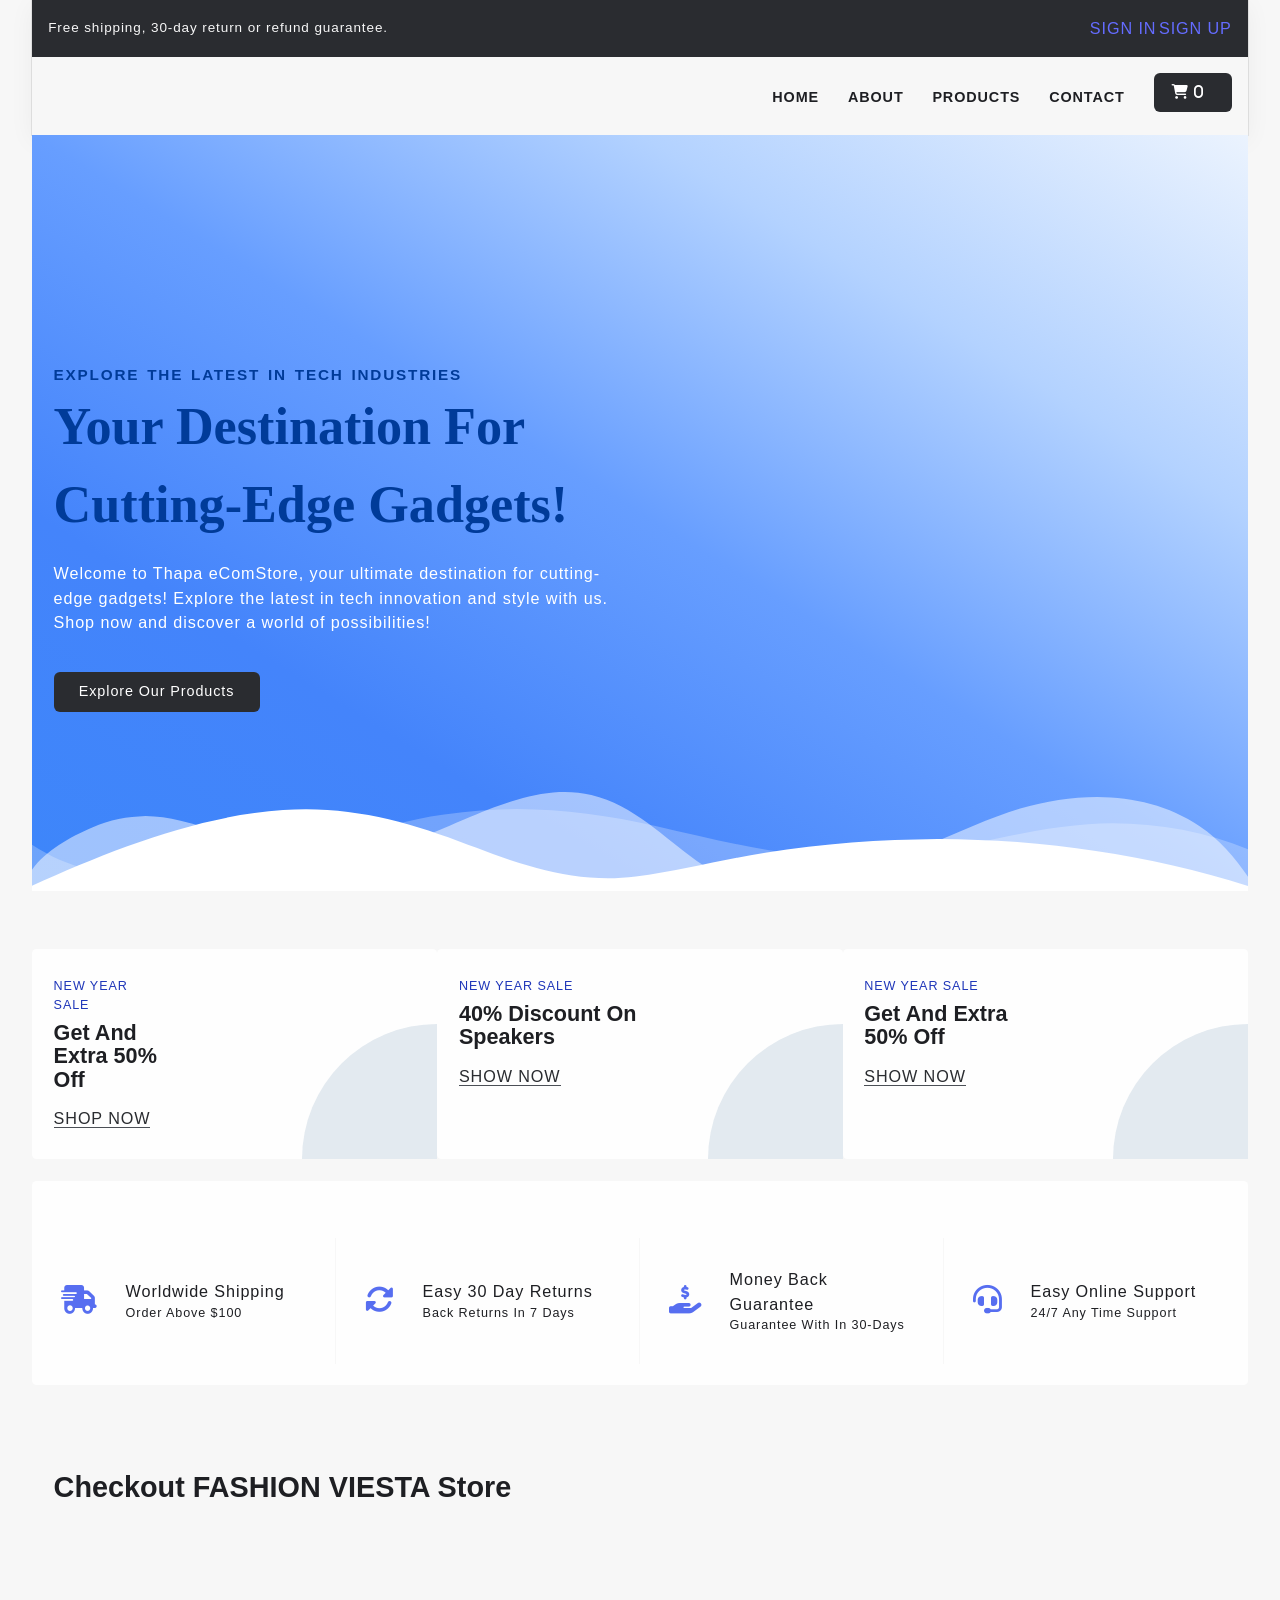
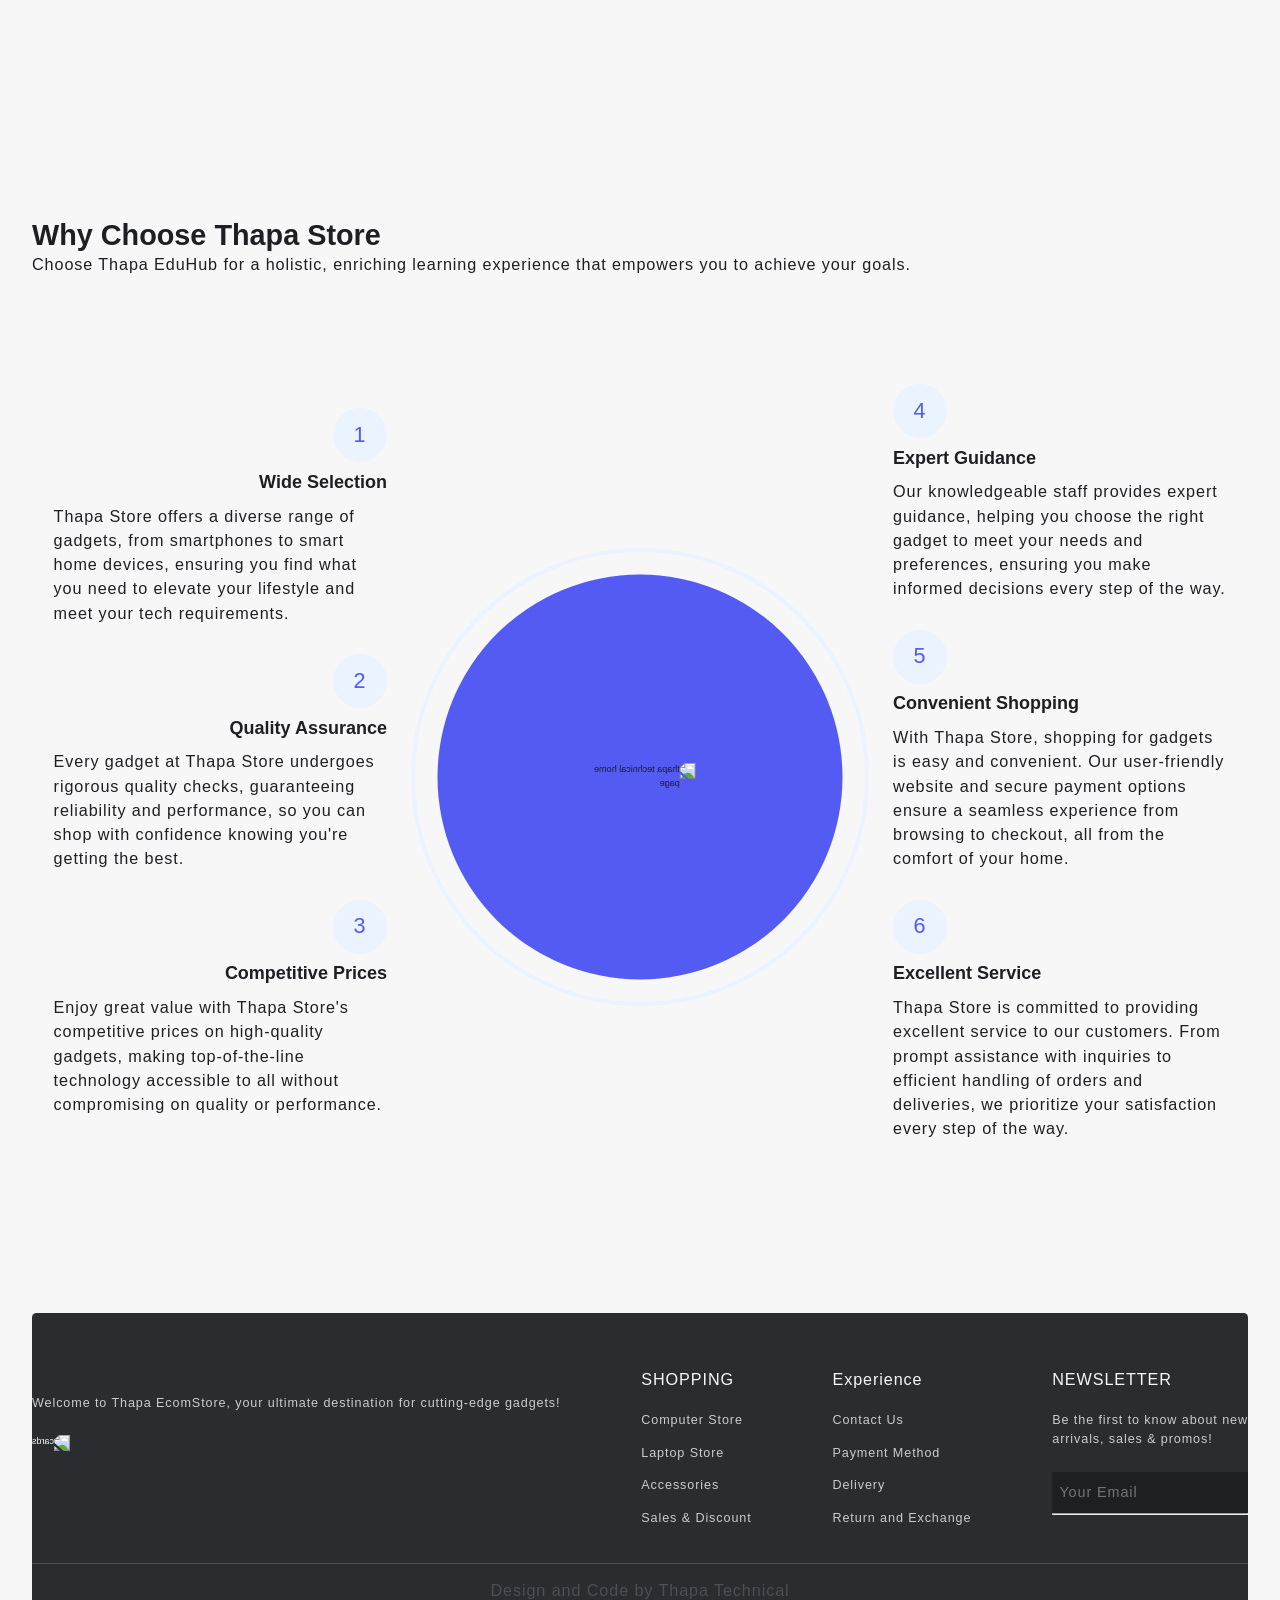
==== commit 990c7eb4: "Add flipped-img class to images for horizontal flip Co-authored-by: tshivanshu126 <tshivanshu126@gma" ====
--- a/index.html
+++ b/index.html
@@ -23,8 +23,8 @@
             <p>Free shipping, 30-day return or refund guarantee.</p>
           </div>
           <div class="sin_in_up">
-            <a href="login.html">SIGN IN</a>
-            <a href="login.html">SIGN UP</a>
+            <a href="login.html?mode=signin">SIGN IN</a>
+            <a href="login.html?mode=signup">SIGN UP</a>
           </div>
         </div>
       </section>
@@ -137,7 +137,7 @@
             <a href="#">Shop now</a>
           </div>
           <div class="extra-img extra-laptop">
-            <img src="./images/laptop.png" alt="" />
+            <img class="flipped-img" src="./images/laptop.png" alt="" />
           </div>
         </div>
 
@@ -148,7 +148,7 @@
             <a href="#">Show now</a>
           </div>
           <div class="extra-img">
-            <img src="./images/headphoneEcom.png" alt="" />
+            <img class="flipped-img" src="./images/headphoneEcom.png" alt="" />
           </div>
         </div>
 
@@ -159,7 +159,7 @@
             <a href="#">Show now</a>
           </div>
           <div class="extra-img">
-            <img src="./images/mobiles.png" alt="" />
+            <img class="flipped-img" src="./images/mobiles.png" alt="" />
           </div>
         </div>
       </div>
@@ -232,7 +232,7 @@
         <article class="information [card]">
           <span class="category"></span>
           <div class="imageContainer">
-            <img class="productImage" src="" alt="" />
+            <img class="productImage flipped-img" src="" alt="" />
           </div>
           <h2 class="productName"></h2>
 
@@ -327,7 +327,7 @@
         </div>
         <div class="choose-center-div" data-aos="zoom-in" data-aos-delay="300">
           <figure>
-            <img src="./images/ecompost.png" alt="thapa technical home page " />
+            <img class="flipped-img" src="./images/ecompost.png" alt="thapa technical home page " />
           </figure>
         </div>
         <div class="choose-right-div">
@@ -388,7 +388,7 @@
             Welcome to Thapa EcomStore, your ultimate destination for
             cutting-edge gadgets!
           </p>
-          <img src="https://i.postimg.cc/Nj9dgJ98/cards.png" alt="cards" />
+          <img class="flipped-img" src="https://i.postimg.cc/Nj9dgJ98/cards.png" alt="cards" />
         </div>
         <div class="content_2">
           <h4>SHOPPING</h4>
--- a/src/style.css
+++ b/src/style.css
@@ -29,6 +29,11 @@
   color: var(--textColor);
 }
 
+/* Flips any image horizontally without affecting layout */
+.flipped-img {
+  transform: scaleX(-1);
+}
+
 /* have a look into body once after we done with rest of the styling  */
 body {
   margin: 0 auto;
@@ -390,11 +395,11 @@
   height: auto;
 }
 .div-extra:last-child img {
-  transform: rotate(5deg);
-  -moz-transform: rotate(5deg);
-  -ms-transform: rotate(5deg);
-  -o-transform: rotate(5deg);
-  -webkit-transform: rotate(5deg);
+  transform: scaleX(-1) rotate(5deg);
+  -moz-transform: scaleX(-1) rotate(5deg);
+  -ms-transform: scaleX(-1) rotate(5deg);
+  -o-transform: scaleX(-1) rotate(5deg);
+  -webkit-transform: scaleX(-1) rotate(5deg);
 }
 .div-extra .extra-laptop img {
   width: 28rem;
@@ -415,7 +420,7 @@
 }
 .cards:hover .imageContainer img,
 .cards:hover .productImage {
-  transform: translateY(-4px) scale(1.02) rotate(-1deg);
+  transform: scaleX(-1) translateY(-4px) scale(1.02) rotate(-1deg);
   filter: drop-shadow(0 8px 18px rgba(25, 76, 127, 0.25));
 }
 
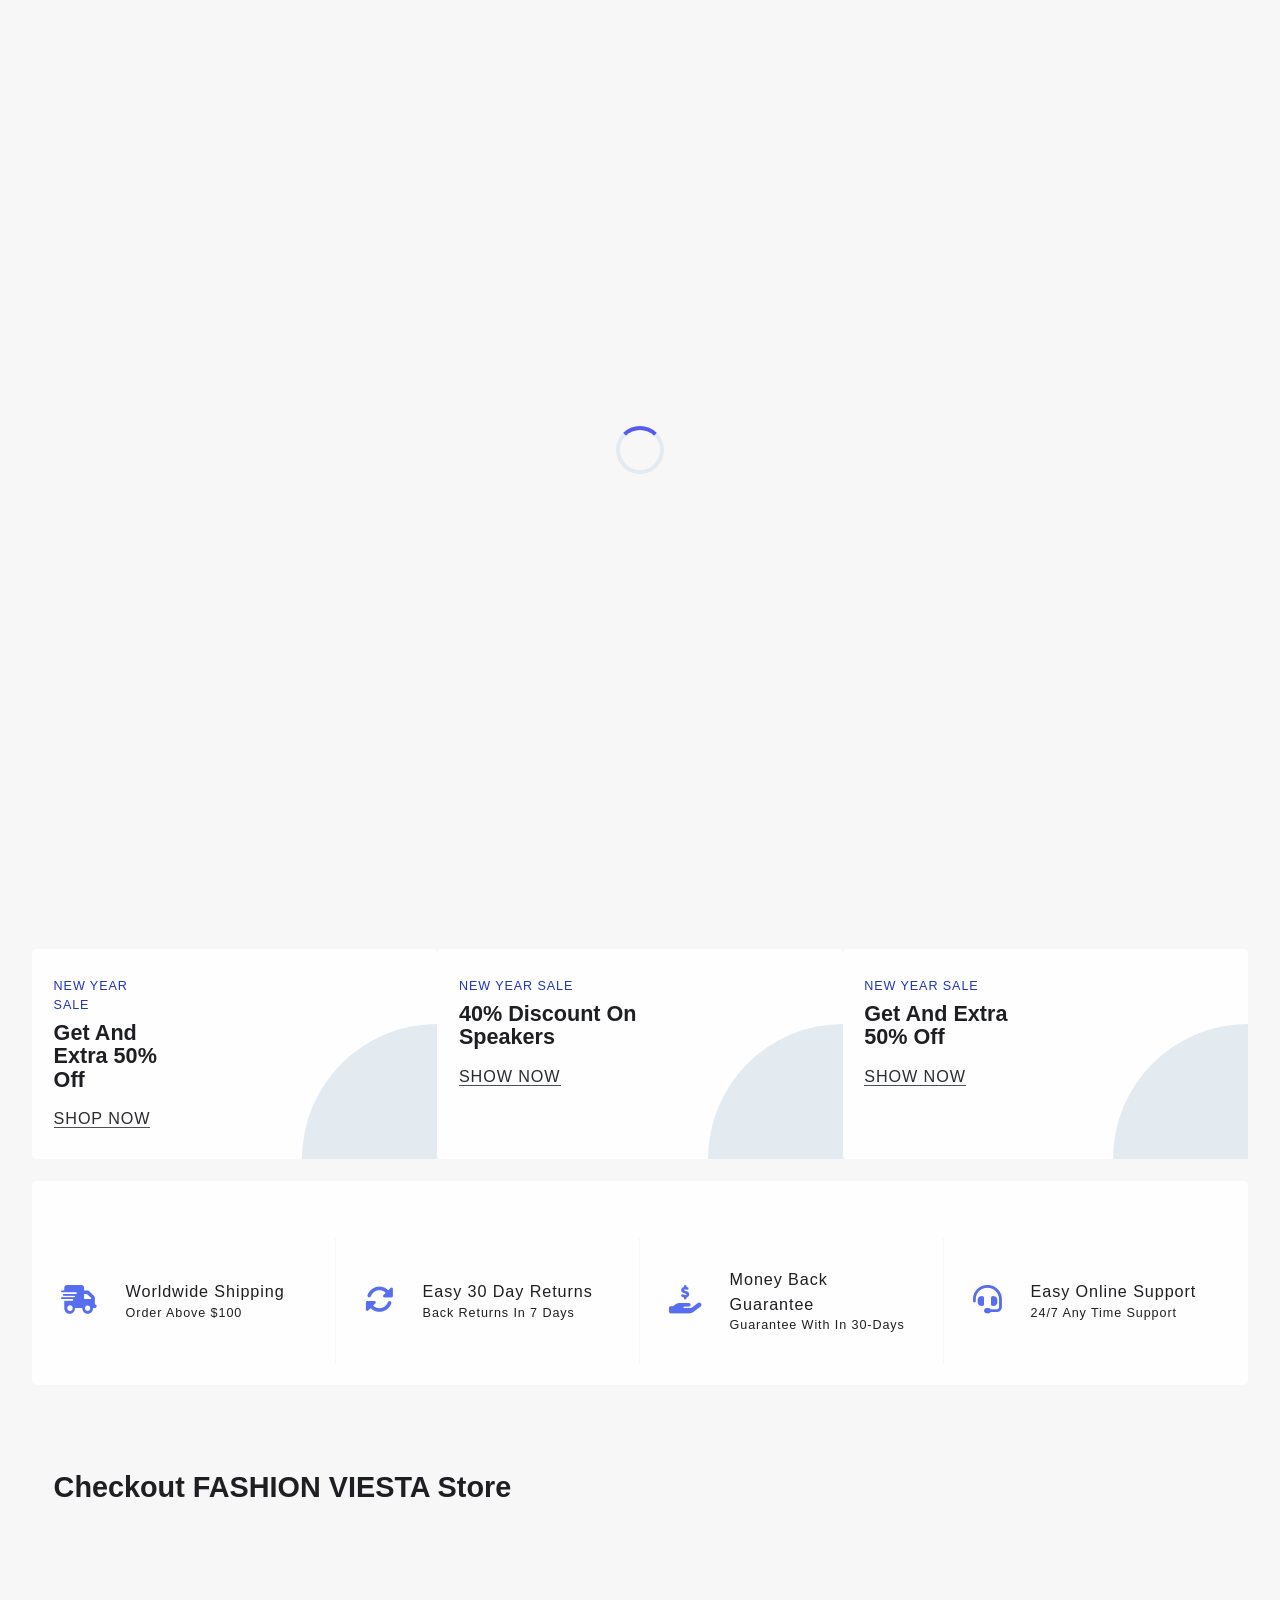
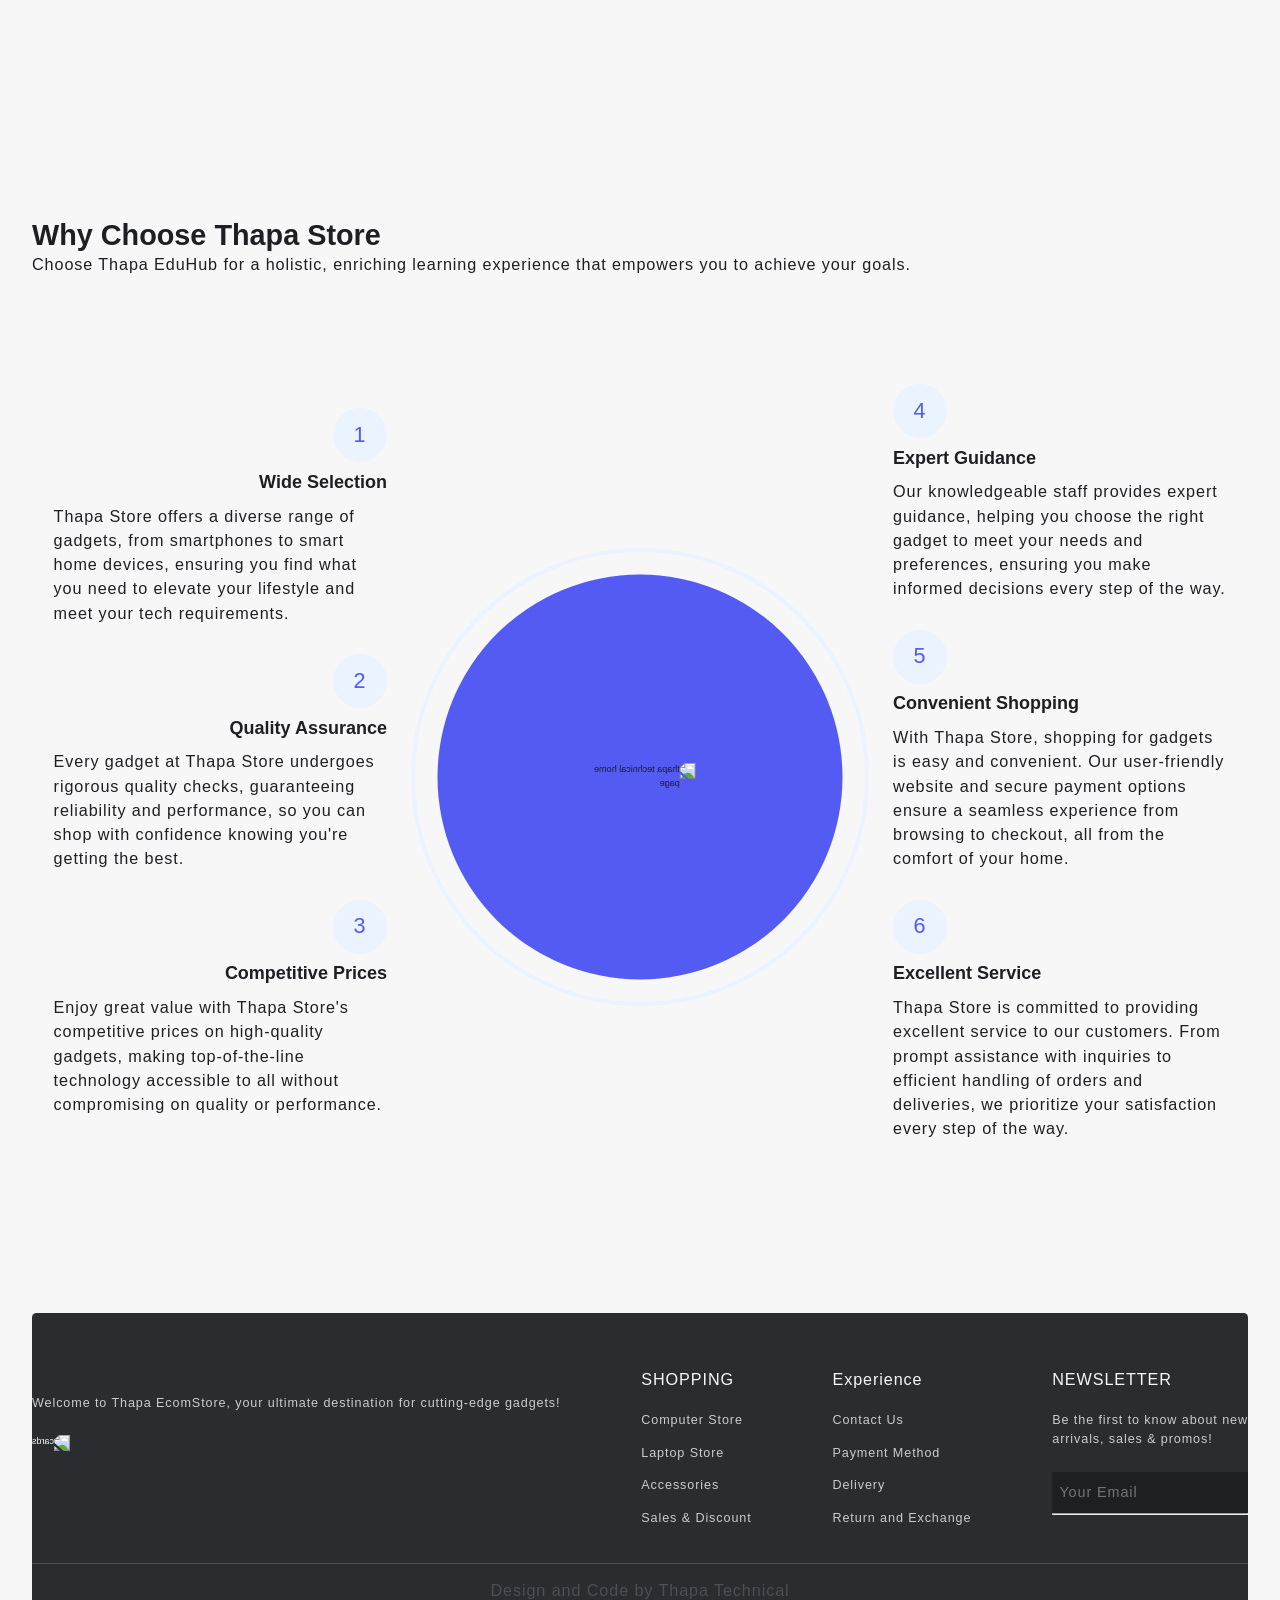
==== commit c5451e70: "feat: Add lazy loading, theme toggle, and nav hamburger Co-authored-by: tshivanshu126 <tshivanshu126" ====
--- a/index.html
+++ b/index.html
@@ -42,6 +42,7 @@
         </div>
 
         <nav class="navbar">
+          <button class="nav-toggle" id="navToggle">☰</button>
           <ul>
             <li class="nav-item">
               <a href="/" class="nav-link">Home</a>
@@ -63,6 +64,9 @@
               >
                 <i class="fa-solid fa-cart-shopping"> 0 </i>
               </a>
+            </li>
+            <li class="nav-item">
+              <button class="theme-toggle" id="themeToggle" aria-label="Toggle theme">🌙</button>
             </li>
           </ul>
         </nav>
@@ -137,7 +141,7 @@
             <a href="#">Shop now</a>
           </div>
           <div class="extra-img extra-laptop">
-            <img class="flipped-img" src="./images/laptop.png" alt="" />
+            <img loading="lazy" class="flipped-img" src="./images/laptop.png" alt="" />
           </div>
         </div>
 
@@ -148,7 +152,7 @@
             <a href="#">Show now</a>
           </div>
           <div class="extra-img">
-            <img class="flipped-img" src="./images/headphoneEcom.png" alt="" />
+            <img loading="lazy" class="flipped-img" src="./images/headphoneEcom.png" alt="" />
           </div>
         </div>
 
@@ -159,7 +163,7 @@
             <a href="#">Show now</a>
           </div>
           <div class="extra-img">
-            <img class="flipped-img" src="./images/mobiles.png" alt="" />
+            <img loading="lazy" class="flipped-img" src="./images/mobiles.png" alt="" />
           </div>
         </div>
       </div>
@@ -232,7 +236,7 @@
         <article class="information [card]">
           <span class="category"></span>
           <div class="imageContainer">
-            <img class="productImage flipped-img" src="" alt="" />
+            <img loading="lazy" class="productImage flipped-img" src="" alt="" />
           </div>
           <h2 class="productName"></h2>
 
@@ -327,7 +331,7 @@
         </div>
         <div class="choose-center-div" data-aos="zoom-in" data-aos-delay="300">
           <figure>
-            <img class="flipped-img" src="./images/ecompost.png" alt="thapa technical home page " />
+            <img loading="lazy" class="flipped-img" src="./images/ecompost.png" alt="thapa technical home page " />
           </figure>
         </div>
         <div class="choose-right-div">
@@ -388,7 +392,7 @@
             Welcome to Thapa EcomStore, your ultimate destination for
             cutting-edge gadgets!
           </p>
-          <img class="flipped-img" src="https://i.postimg.cc/Nj9dgJ98/cards.png" alt="cards" />
+          <img loading="lazy" class="flipped-img" src="https://i.postimg.cc/Nj9dgJ98/cards.png" alt="cards" />
         </div>
         <div class="content_2">
           <h4>SHOPPING</h4>
@@ -422,6 +426,17 @@
     </footer>
 
     <!-- ========== End footer Section ========== -->
+    <div class="preloader" id="preloader"><div class="spinner"></div></div>
+    <button id="backToTop" class="back-to-top" aria-label="Back to top">↑</button>
+    <div id="lightbox" class="lightbox-overlay">
+      <div class="lightbox-content">
+        <img id="lightboxImage" alt="preview" />
+        <div class="lightbox-nav">
+          <button class="lightbox-btn" id="lightPrev">‹</button>
+          <button class="lightbox-btn" id="lightNext">›</button>
+        </div>
+      </div>
+    </div>
     <script type="module" src="./src/main.js"></script>
   </body>
 </html>
--- a/src/style.css
+++ b/src/style.css
@@ -28,6 +28,7 @@
   font-size: 62.5%;
   color: var(--textColor);
 }
+html { scroll-behavior: smooth; }
 
 /* Flips any image horizontally without affecting layout */
 .flipped-img {
@@ -1189,4 +1190,61 @@
     padding: 6.4rem 0rem 2.4rem 0rem;
   }
 }
-/***** End  media queries Section *****//*# sourceMappingURL=style.css.map */+/***** End  media queries Section *****//*# sourceMappingURL=style.css.map */
+
+/* ===================== THEME (Light / Dark) ===================== */
+:root.theme-dark {
+  --buttonColor: #111317;
+  --secondaryColor: #8b93a1;
+  --borderColor: #2a2f38;
+  --backgroundColor: #0b0d10;
+  --backgroundSecondary: #12161c;
+  --textColor: #e6e8eb;
+  --anchorColor: #9aa0ff;
+  --main-color: #7c87ff;
+  --supporting-color: #1e2230;
+  --glow-color: rgba(124, 135, 255, 0.45);
+}
+
+.theme-toggle {
+  background: transparent;
+  color: var(--textColor);
+  border: 1px solid var(--borderColor);
+  padding: 0.6rem 1rem;
+  border-radius: 0.6rem;
+  cursor: pointer;
+}
+
+/* ===================== NAV HAMBURGER ===================== */
+.nav-toggle {
+  background: transparent;
+  color: var(--textColor);
+  border: 1px solid var(--borderColor);
+  padding: 0.6rem 1rem;
+  border-radius: 0.6rem;
+  display: none;
+}
+
+@media (width <= 768px) {
+  .nav-toggle { display: inline-block; }
+  .section-navbar .navbar ul { display: none; }
+  .section-navbar .navbar.open ul { display: flex; flex-direction: column; gap: 1.2rem; padding: 1.2rem 0; }
+}
+
+/* ===================== LIGHTBOX ===================== */
+.lightbox-overlay {
+  position: fixed; inset: 0; background: rgba(0,0,0,0.85); display: none; align-items: center; justify-content: center; z-index: 9999;
+}
+.lightbox-overlay.open { display: flex; }
+.lightbox-content img { max-width: 92vw; max-height: 88vh; border-radius: .6rem; }
+.lightbox-nav { position: absolute; width: 100%; top: 50%; display: flex; justify-content: space-between; transform: translateY(-50%); }
+.lightbox-btn { background: rgba(255,255,255,0.2); color: #fff; border: 0; padding: .8rem 1.2rem; border-radius: .4rem; cursor: pointer; }
+
+/* ===================== BACK TO TOP ===================== */
+.back-to-top { position: fixed; right: 1.6rem; bottom: 1.6rem; display: none; background: var(--buttonColor); color: #fff; border: 0; padding: 1rem 1.2rem; border-radius: 999px; cursor: pointer; box-shadow: 0 6px 16px rgba(0,0,0,0.2); }
+.back-to-top.show { display: inline-block; }
+
+/* ===================== PRELOADER ===================== */
+.preloader { position: fixed; inset: 0; background: var(--backgroundColor); display: grid; place-items: center; z-index: 10000; }
+.spinner { width: 48px; height: 48px; border: 4px solid var(--borderColor); border-top-color: var(--main-color); border-radius: 50%; animation: spin 1s linear infinite; }
+@keyframes spin { to { transform: rotate(360deg); } }
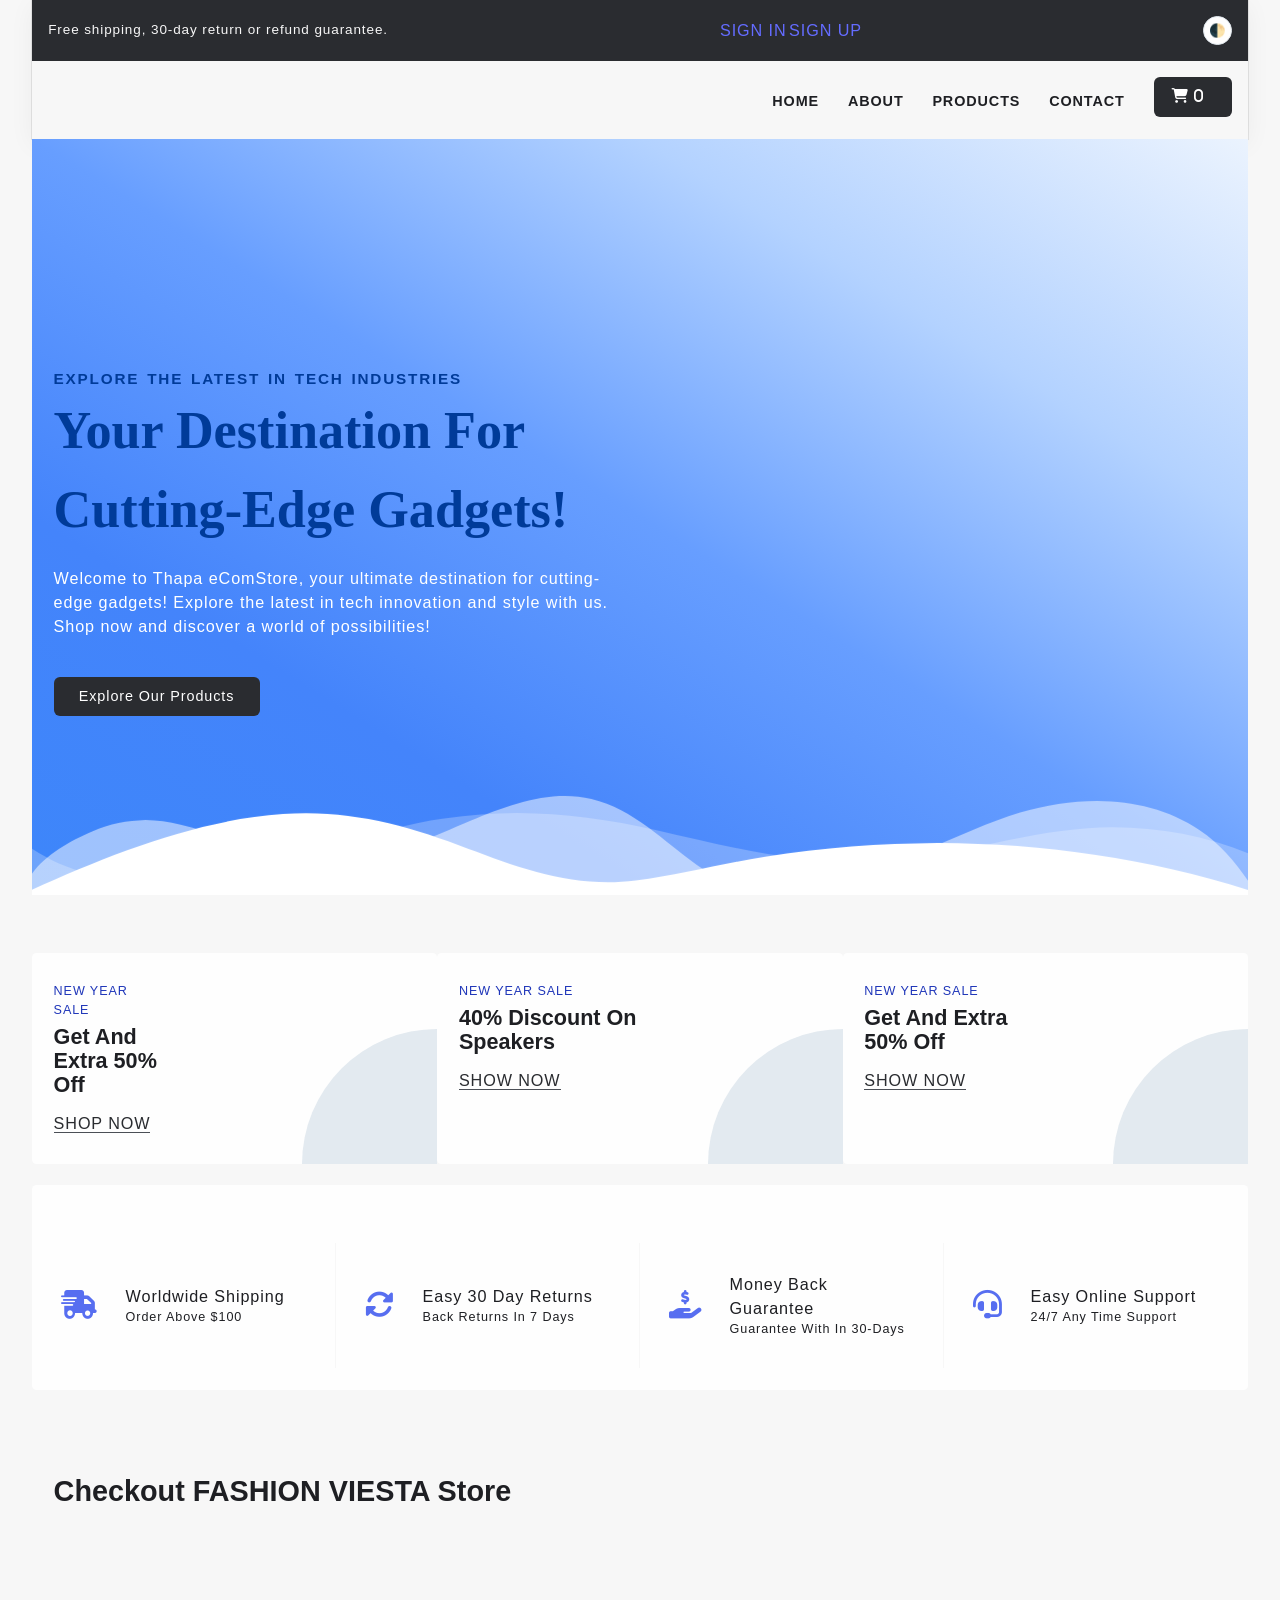
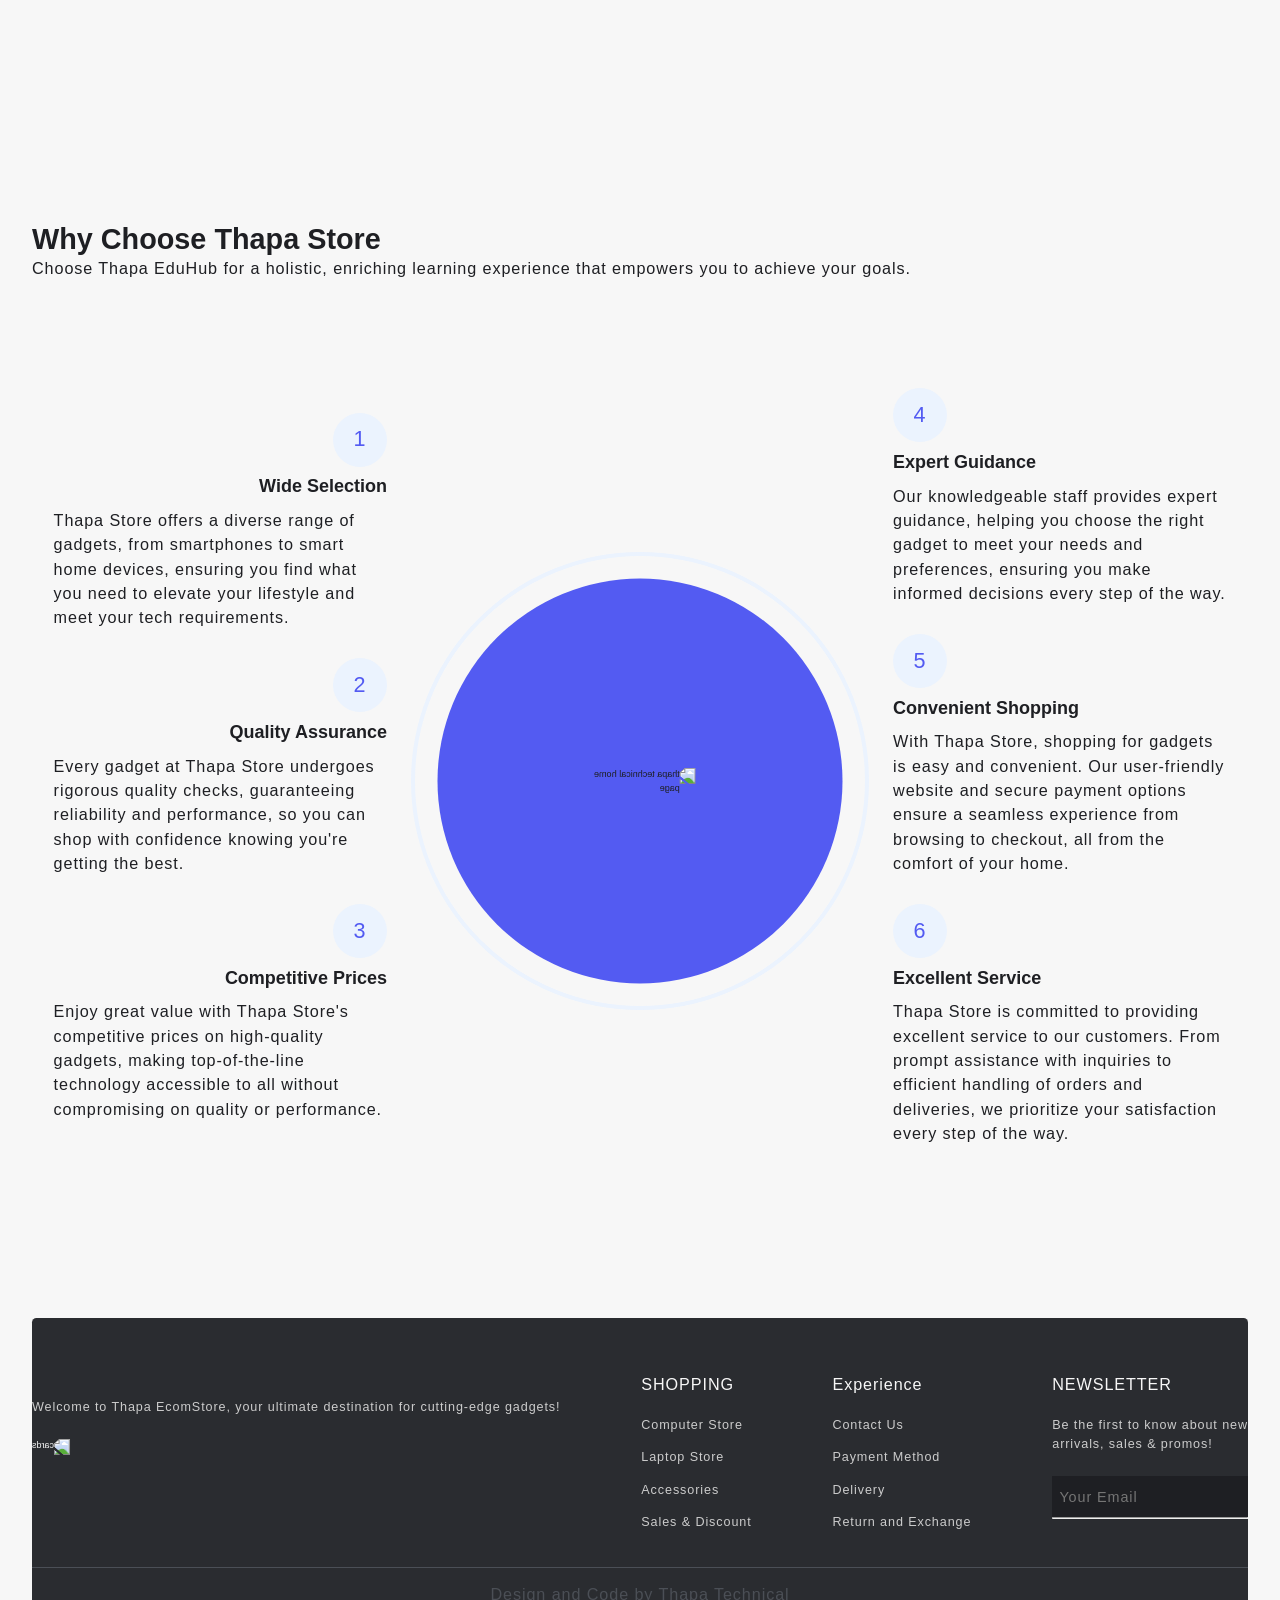
==== commit 98af889a: "feat: Add global frontend enhancements and dark mode Co-authored-by: tshivanshu126 <tshivanshu126@gm" ====
--- a/index.html
+++ b/index.html
@@ -23,8 +23,8 @@
             <p>Free shipping, 30-day return or refund guarantee.</p>
           </div>
           <div class="sin_in_up">
-            <a href="login.html?mode=signin">SIGN IN</a>
-            <a href="login.html?mode=signup">SIGN UP</a>
+            <a href="login.html">SIGN IN</a>
+            <a href="login.html">SIGN UP</a>
           </div>
         </div>
       </section>
@@ -42,7 +42,6 @@
         </div>
 
         <nav class="navbar">
-          <button class="nav-toggle" id="navToggle">☰</button>
           <ul>
             <li class="nav-item">
               <a href="/" class="nav-link">Home</a>
@@ -65,9 +64,6 @@
                 <i class="fa-solid fa-cart-shopping"> 0 </i>
               </a>
             </li>
-            <li class="nav-item">
-              <button class="theme-toggle" id="themeToggle" aria-label="Toggle theme">🌙</button>
-            </li>
           </ul>
         </nav>
       </div>
@@ -141,7 +137,7 @@
             <a href="#">Shop now</a>
           </div>
           <div class="extra-img extra-laptop">
-            <img loading="lazy" class="flipped-img" src="./images/laptop.png" alt="" />
+            <img class="flipped-img" loading="lazy" src="./images/laptop.png" alt="" />
           </div>
         </div>
 
@@ -152,7 +148,7 @@
             <a href="#">Show now</a>
           </div>
           <div class="extra-img">
-            <img loading="lazy" class="flipped-img" src="./images/headphoneEcom.png" alt="" />
+            <img class="flipped-img" loading="lazy" src="./images/headphoneEcom.png" alt="" />
           </div>
         </div>
 
@@ -163,7 +159,7 @@
             <a href="#">Show now</a>
           </div>
           <div class="extra-img">
-            <img loading="lazy" class="flipped-img" src="./images/mobiles.png" alt="" />
+            <img class="flipped-img" loading="lazy" src="./images/mobiles.png" alt="" />
           </div>
         </div>
       </div>
@@ -236,7 +232,7 @@
         <article class="information [card]">
           <span class="category"></span>
           <div class="imageContainer">
-            <img loading="lazy" class="productImage flipped-img" src="" alt="" />
+            <img class="productImage flipped-img" loading="lazy" src="" alt="" />
           </div>
           <h2 class="productName"></h2>
 
@@ -331,7 +327,7 @@
         </div>
         <div class="choose-center-div" data-aos="zoom-in" data-aos-delay="300">
           <figure>
-            <img loading="lazy" class="flipped-img" src="./images/ecompost.png" alt="thapa technical home page " />
+            <img class="flipped-img" loading="lazy" src="./images/ecompost.png" alt="thapa technical home page " />
           </figure>
         </div>
         <div class="choose-right-div">
@@ -392,7 +388,7 @@
             Welcome to Thapa EcomStore, your ultimate destination for
             cutting-edge gadgets!
           </p>
-          <img loading="lazy" class="flipped-img" src="https://i.postimg.cc/Nj9dgJ98/cards.png" alt="cards" />
+          <img class="flipped-img" loading="lazy" src="https://i.postimg.cc/Nj9dgJ98/cards.png" alt="cards" />
         </div>
         <div class="content_2">
           <h4>SHOPPING</h4>
@@ -426,17 +422,7 @@
     </footer>
 
     <!-- ========== End footer Section ========== -->
-    <div class="preloader" id="preloader"><div class="spinner"></div></div>
-    <button id="backToTop" class="back-to-top" aria-label="Back to top">↑</button>
-    <div id="lightbox" class="lightbox-overlay">
-      <div class="lightbox-content">
-        <img id="lightboxImage" alt="preview" />
-        <div class="lightbox-nav">
-          <button class="lightbox-btn" id="lightPrev">‹</button>
-          <button class="lightbox-btn" id="lightNext">›</button>
-        </div>
-      </div>
-    </div>
     <script type="module" src="./src/main.js"></script>
+    <script type="module" src="./src/enhancements.js"></script>
   </body>
 </html>
--- a/src/style.css
+++ b/src/style.css
@@ -24,16 +24,27 @@
   --glow-color: hsl(186, 91%, 4%);
 }
 
+/* Dark theme variables using data-theme attribute */
+[data-theme="dark"] {
+  --buttonColor: #e5e7eb;
+  --secondaryColor: #9aa0a6;
+  --borderColor: #2b2f36;
+  --backgroundColor: #0f1115;
+  --backgroundSecondary: #171a21;
+  --textColor: #e5e7eb;
+  --anchorColor: #8aa4ff;
+  --main-color: #6d7bff;
+  --supporting-color: #1f2a44;
+  --glow-color: rgba(93, 188, 252, 0.35);
+}
+
 html {
   font-size: 62.5%;
   color: var(--textColor);
 }
+
+/* Smooth scroll behavior for all internal navigation */
 html { scroll-behavior: smooth; }
-
-/* Flips any image horizontally without affecting layout */
-.flipped-img {
-  transform: scaleX(-1);
-}
 
 /* have a look into body once after we done with rest of the styling  */
 body {
@@ -396,17 +407,80 @@
   height: auto;
 }
 .div-extra:last-child img {
-  transform: scaleX(-1) rotate(5deg);
-  -moz-transform: scaleX(-1) rotate(5deg);
-  -ms-transform: scaleX(-1) rotate(5deg);
-  -o-transform: scaleX(-1) rotate(5deg);
-  -webkit-transform: scaleX(-1) rotate(5deg);
+  transform: rotate(5deg);
+  -moz-transform: rotate(5deg);
+  -ms-transform: rotate(5deg);
+  -o-transform: rotate(5deg);
+  -webkit-transform: rotate(5deg);
 }
 .div-extra .extra-laptop img {
   width: 28rem;
   height: auto;
 }
 
+/* Flip utility applied to all images via JS */
+.flipped-img { transform: scaleX(-1); }
+
+/* Ensure rotation + flip compose for specific image cases */
+.div-extra:last-child img.flipped-img { transform: rotate(5deg) scaleX(-1); }
+
+/* Preserve flip on hover interactions */
+.cards:hover .imageContainer img.flipped-img,
+.cards:hover .productImage.flipped-img {
+  transform: translateY(-4px) scale(1.02) rotate(-1deg) scaleX(-1);
+}
+
+/* Theme toggle button */
+.theme-toggle {
+  display: inline-flex;
+  align-items: center;
+  justify-content: center;
+  width: 3.2rem;
+  height: 3.2rem;
+  margin-left: 1rem;
+  border-radius: 999px;
+  border: 1px solid var(--borderColor);
+  background: var(--backgroundSecondary);
+  color: var(--textColor);
+  cursor: pointer;
+  transition: transform 0.2s ease, box-shadow 0.2s ease, background-color 0.2s ease;
+}
+.theme-toggle:hover { transform: translateY(-1px) scale(1.03); box-shadow: 0 6px 16px rgba(0,0,0,0.15); }
+.theme-toggle:active { transform: translateY(0) scale(0.98); }
+
+/* Hamburger menu */
+.hamburger { display: none; width: 3.2rem; height: 3.2rem; border-radius: 0.6rem; border: 1px solid var(--borderColor); background: var(--backgroundSecondary); position: relative; cursor: pointer; }
+.hamburger .bar, .hamburger .bar::before, .hamburger .bar::after { position: absolute; left: 50%; top: 50%; width: 18px; height: 2px; background: var(--textColor); content: ""; transform: translate(-50%, -50%); transition: transform 0.3s ease, opacity 0.3s ease; }
+.hamburger .bar::before { transform: translate(-50%, calc(-50% - 6px)); }
+.hamburger .bar::after  { transform: translate(-50%, calc(-50% + 6px)); }
+.hamburger.active .bar { opacity: 0; }
+.hamburger.active .bar::before { transform: translate(-50%, -50%) rotate(45deg); }
+.hamburger.active .bar::after  { transform: translate(-50%, -50%) rotate(-45deg); }
+
+/* Navbar collapsible behavior */
+@media (max-width: 768px) {
+  .hamburger { display: inline-block; margin-left: auto; }
+  .section-navbar .navbar { display: none; }
+  .section-navbar .navbar.open { display: block; }
+  .section-navbar .navbar ul { flex-direction: column; gap: 1.2rem; padding-top: 1rem; }
+}
+
+/* Back to top floating button */
+.back-to-top { position: fixed; right: 1.6rem; bottom: 1.6rem; width: 3.6rem; height: 3.6rem; border-radius: 999px; border: 1px solid var(--borderColor); background: var(--backgroundSecondary); color: var(--textColor); display: grid; place-items: center; box-shadow: 0 6px 18px rgba(0,0,0,0.15); opacity: 0; pointer-events: none; transform: translateY(8px); transition: opacity 0.25s ease, transform 0.25s ease; z-index: 999; }
+.back-to-top.show { opacity: 1; transform: translateY(0); pointer-events: auto; }
+
+/* Hover effects: slight scale + shadow for buttons and links */
+button, .btn, a { transition: transform 0.2s ease, box-shadow 0.2s ease; }
+button:hover, .btn:hover, a:hover { transform: translateY(-1px) scale(1.01); box-shadow: rgba(0,0,0,0.1) 0 8px 20px; }
+
+/* Ripple effect */
+.ripple { position: absolute; width: 12px; height: 12px; border-radius: 999px; background: currentColor; opacity: 0.25; transform: translate(-50%, -50%) scale(1); animation: rippleExpand 0.65s ease-out; pointer-events: none; }
+@keyframes rippleExpand { from { opacity: 0.3; transform: translate(-50%, -50%) scale(0.6); } to { opacity: 0; transform: translate(-50%, -50%) scale(12); } }
+
+/* Form validation states */
+.input-error { border-color: #ef4444 !important; box-shadow: 0 0 0 3px rgba(239, 68, 68, 0.15); }
+.error-msg { margin-top: 0.6rem; font-size: 1.3rem; color: #ef4444; }
+
 /* Micro-interactions: product cards, images, hero, and buttons */
 .cards {
   transition: transform 0.35s cubic-bezier(0.34, 1.56, 0.64, 1), box-shadow 0.35s ease;
@@ -421,7 +495,7 @@
 }
 .cards:hover .imageContainer img,
 .cards:hover .productImage {
-  transform: scaleX(-1) translateY(-4px) scale(1.02) rotate(-1deg);
+  transform: translateY(-4px) scale(1.02) rotate(-1deg);
   filter: drop-shadow(0 8px 18px rgba(25, 76, 127, 0.25));
 }
 
@@ -1190,61 +1264,4 @@
     padding: 6.4rem 0rem 2.4rem 0rem;
   }
 }
-/***** End  media queries Section *****//*# sourceMappingURL=style.css.map */
-
-/* ===================== THEME (Light / Dark) ===================== */
-:root.theme-dark {
-  --buttonColor: #111317;
-  --secondaryColor: #8b93a1;
-  --borderColor: #2a2f38;
-  --backgroundColor: #0b0d10;
-  --backgroundSecondary: #12161c;
-  --textColor: #e6e8eb;
-  --anchorColor: #9aa0ff;
-  --main-color: #7c87ff;
-  --supporting-color: #1e2230;
-  --glow-color: rgba(124, 135, 255, 0.45);
-}
-
-.theme-toggle {
-  background: transparent;
-  color: var(--textColor);
-  border: 1px solid var(--borderColor);
-  padding: 0.6rem 1rem;
-  border-radius: 0.6rem;
-  cursor: pointer;
-}
-
-/* ===================== NAV HAMBURGER ===================== */
-.nav-toggle {
-  background: transparent;
-  color: var(--textColor);
-  border: 1px solid var(--borderColor);
-  padding: 0.6rem 1rem;
-  border-radius: 0.6rem;
-  display: none;
-}
-
-@media (width <= 768px) {
-  .nav-toggle { display: inline-block; }
-  .section-navbar .navbar ul { display: none; }
-  .section-navbar .navbar.open ul { display: flex; flex-direction: column; gap: 1.2rem; padding: 1.2rem 0; }
-}
-
-/* ===================== LIGHTBOX ===================== */
-.lightbox-overlay {
-  position: fixed; inset: 0; background: rgba(0,0,0,0.85); display: none; align-items: center; justify-content: center; z-index: 9999;
-}
-.lightbox-overlay.open { display: flex; }
-.lightbox-content img { max-width: 92vw; max-height: 88vh; border-radius: .6rem; }
-.lightbox-nav { position: absolute; width: 100%; top: 50%; display: flex; justify-content: space-between; transform: translateY(-50%); }
-.lightbox-btn { background: rgba(255,255,255,0.2); color: #fff; border: 0; padding: .8rem 1.2rem; border-radius: .4rem; cursor: pointer; }
-
-/* ===================== BACK TO TOP ===================== */
-.back-to-top { position: fixed; right: 1.6rem; bottom: 1.6rem; display: none; background: var(--buttonColor); color: #fff; border: 0; padding: 1rem 1.2rem; border-radius: 999px; cursor: pointer; box-shadow: 0 6px 16px rgba(0,0,0,0.2); }
-.back-to-top.show { display: inline-block; }
-
-/* ===================== PRELOADER ===================== */
-.preloader { position: fixed; inset: 0; background: var(--backgroundColor); display: grid; place-items: center; z-index: 10000; }
-.spinner { width: 48px; height: 48px; border: 4px solid var(--borderColor); border-top-color: var(--main-color); border-radius: 50%; animation: spin 1s linear infinite; }
-@keyframes spin { to { transform: rotate(360deg); } }
+/***** End  media queries Section *****//*# sourceMappingURL=style.css.map */
